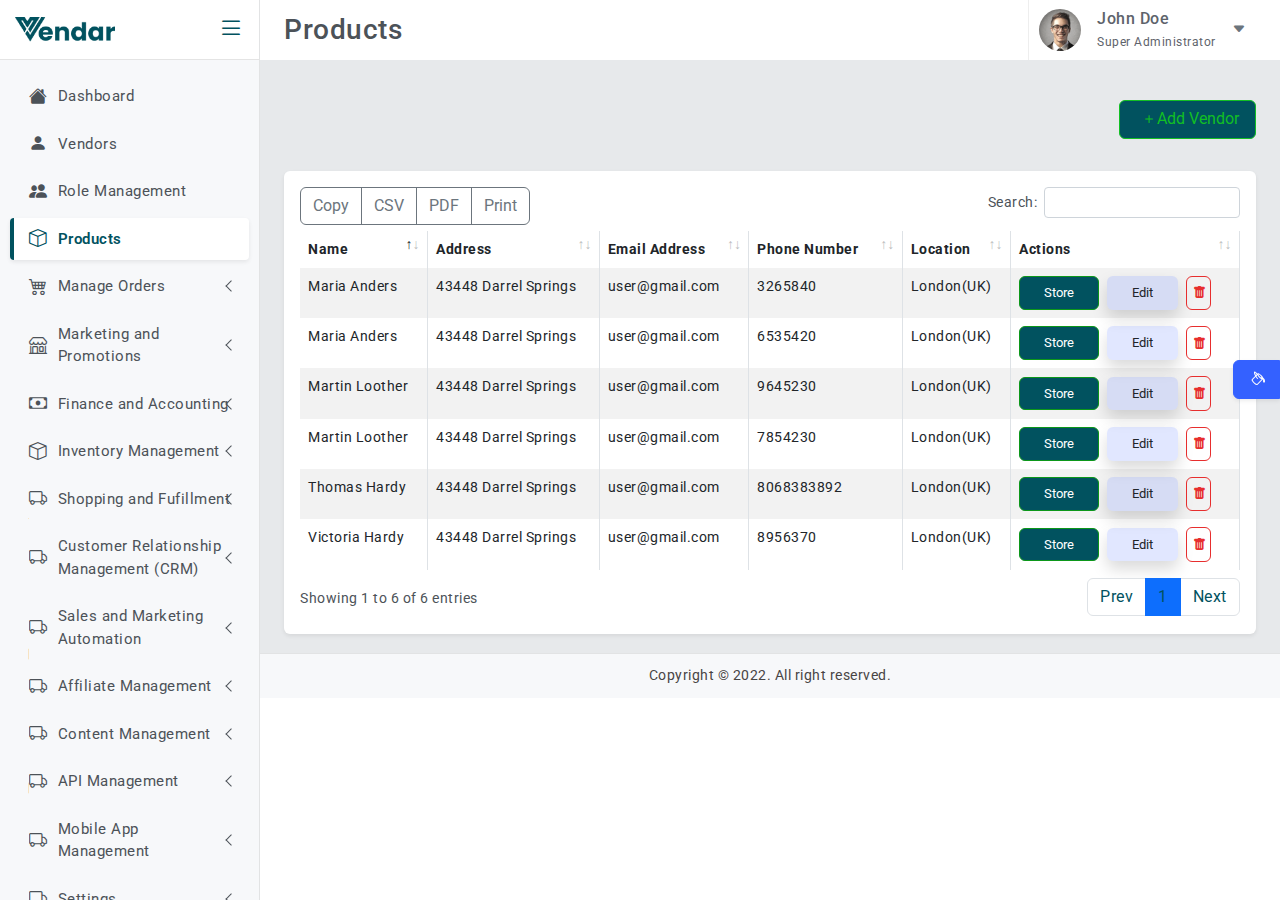
==== all-products.html @ 40f465ff "interface" ====
<!doctype html>
<html lang="en">

<head>
    <!-- Required meta tags -->
    <meta charset="utf-8">
    <meta name="viewport" content="width=device-width, initial-scale=1">
    <link rel="icon" href="assets/images/VenderLogo.png" type="image/png" />
    <!--plugins-->
    <link href="assets/plugins/simplebar/css/simplebar.css" rel="stylesheet" />
    <link href="assets/plugins/perfect-scrollbar/css/perfect-scrollbar.css" rel="stylesheet" />
    <link href="assets/plugins/metismenu/css/metisMenu.min.css" rel="stylesheet" />
    <link href="assets/plugins/datatable/css/dataTables.bootstrap5.min.css" rel="stylesheet" />
    <!-- Bootstrap CSS -->
    <link href="assets/css/bootstrap.min.css" rel="stylesheet" />
    <link href="assets/css/bootstrap-extended.css" rel="stylesheet" />
    <link href="assets/css/style.css" rel="stylesheet" />
    <link href="assets/css/icons.css" rel="stylesheet">
    <link href="https://fonts.googleapis.com/css2?family=Roboto:wght@400;500&display=swap" rel="stylesheet">
    <link rel="stylesheet" href="https://cdn.jsdelivr.net/npm/bootstrap-icons@1.5.0/font/bootstrap-icons.css">

    <!-- loader-->
    <link href="assets/css/pace.min.css" rel="stylesheet" />


    <!--Theme Styles-->
    <link href="assets/css/dark-theme.css" rel="stylesheet" />
    <link href="assets/css/light-theme.css" rel="stylesheet" />
    <link href="assets/css/semi-dark.css" rel="stylesheet" />
    <link href="assets/css/header-colors.css" rel="stylesheet" />

    <title>Onedash - Products</title>
</head>

<body>


    <!--start wrapper-->
    <div class="wrapper">
        <!--start top header-->
        <header class="top-header">
            <nav class="navbar navbar-expand gap-3">
                <div class="mobile-toggle-icon fs-3">
                    <i class="bi bi-list"></i>
                </div>
                <h3 class="mb-0">Products</h3>
                <div class="top-navbar-right ms-auto">
                    <ul class="navbar-nav align-items-center">
                        <li class="nav-item search-toggle-icon">
                            <a class="nav-link" href="#">
                                <div class="">
                                    <i class="bi bi-search"></i>
                                </div>
                            </a>
                        </li>

                    </ul>
                </div>
                <div class="dropdown dropdown-user-setting">
                    <a class="dropdown-toggle dropdown-toggle-nocaret" href="#" data-bs-toggle="dropdown">
                        <div class="user-setting d-flex align-items-center gap-3">
                            <img src="assets/images/avatars/avatar-1.png" class="user-img" alt="">
                            <div class="d-none d-sm-block">
                                <p class="user-name mb-0">John Doe</p>
                                <small class="mb-0 dropdown-user-designation">Super Administrator</small>
                            </div>
                            <i class="bi bi-caret-down-fill text-secondary"></i>
                        </div>
                    </a>
                    <ul class="dropdown-menu dropdown-menu-end">
                        <li>
                            <a class="dropdown-item" href="pages-user-profile.html">
                                <div class="d-flex align-items-center">
                                    <div class=""><i class="bi bi-person-fill"></i></div>
                                    <div class="ms-3"><span>Profile</span></div>
                                </div>
                            </a>
                        </li>
                        <li>
                            <hr class="dropdown-divider">
                        </li>
                        <li>
                            <a class="dropdown-item" href="authentication-signup-with-header-footer.html">
                                <div class="d-flex align-items-center">
                                    <div class=""><i class="bi bi-lock-fill"></i></div>
                                    <div class="ms-3"><span>Logout</span></div>
                                </div>
                            </a>
                        </li>
                    </ul>
                </div>
            </nav>
        </header>
        <!--end top header-->

        <!--start sidebar -->
        <aside class="sidebar-wrapper" data-simplebar="true">
            <div class="sidebar-header" style="background-color: white;">
                <div>
                    <img src="assets/images/VenderLogo.png" class="logo-icon" alt="logo icon" />
                </div>
                <!-- <div>
                                <h4 class="logo-text">Onedash</h4>
                            </div> -->
                <div class="toggle-icon ms-auto">
                    <i class="bi bi-list"></i>
                </div>
            </div>
            <!--navigation-->
            <ul class="metismenu" id="menu">
                <li>
                    <a href="dashboard.html">
                        <div class="parent-icon">
                            <i class="bi bi-house-fill"></i>
                        </div>
                        <div class="menu-title">Dashboard</div>
                    </a>
                </li>

                <!-- <li class="menu-label">User Management</li> -->

                <li>
                    <a href="all-users.html">
                        <div class="parent-icon">
                            <i class="bi bi-person-fill"></i>
                        </div>
                        <div class="menu-title">Vendors</div>
                    </a>
                </li>
                <li>
                    <a href="role-management.html">
                        <div class="parent-icon">
                            <i class="bi bi-people-fill"></i>
                        </div>
                        <div class="menu-title">Role Management</div>
                    </a>
                </li>

                <!-- <li class="menu-label">Product Management</li> -->

                <li>
                    <a href="all-products.html">
                        <div class="parent-icon"><i class="bi bi-box"></i></div>
                        <div class="menu-title">Products</div>
                    </a>
                </li>
                <!-- <li class="menu-label">Order Management</li> -->

                <!-- <li>
                    <a href="all-orders.html">
                        <div class="parent-icon"><i class="bi bi-cart4"></i></div>
                        <div class="menu-title">Orders</div>
                    </a>

                </li> -->
                <!-- <li class="menu-label">Commission Management</li> -->

                <li>
                    <a href="javascript:;" class="has-arrow">
                        <div class="parent-icon"><i class="bi bi-cart4"></i></div>
                        <div class="menu-title">Manage Orders</div>
                    </a>
                    <ul>
                        <li>
                            <a href="pending-orders.html"><i class="bi bi-circle"></i>Pending Orders</a>
                        </li>
                        <li>
                            <a href="dispatched-orders.html"><i class="bi bi-circle"></i>Dispatch Orders</a>
                        </li>
                        <li>
                            <a href="successful-orders.html"><i class="bi bi-circle"></i>Succesful Orders</a>
                        </li>
                        <li>
                            <a href="failed-orders.html"><i class="bi bi-circle"></i>Failed Orders</a>
                        </li>
                    </ul>
                </li>
                <!-- <li class="menu-label">Marketing and Promotions</li> -->

                <li>
                    <a href="javascript:;" class="has-arrow">
                        <div class="parent-icon"><i class="bi bi-shop"></i></div>
                        <div class="menu-title">Marketing and Promotions</div>
                    </a>
                    <ul>
                        <li>
                            <a href="widgets-static-widgets.html"><i class="bi bi-circle"></i>Create
                            </a>
                        </li>
                        <li>
                            <a href="widgets-data-widgets.html"><i class="bi bi-circle"></i>Manage
                            </a>
                        </li>
                    </ul>
                </li>
                <!-- <li class="menu-label">Finance and Accounting</li> -->

                <li>
                    <a href="javascript:;" class="has-arrow">
                        <div class="parent-icon"><i class="bi bi-cash"></i></div>
                        <div class="menu-title">Finance and Accounting</div>
                    </a>
                    <ul>
                        <li>
                            <a href="widgets-static-widgets.html"><i class="bi bi-circle"></i>Financial
                                Statement
                            </a>
                        </li>
                        <li>
                            <a href="widgets-data-widgets.html"><i class="bi bi-circle"></i>Other Tasks
                            </a>
                        </li>
                    </ul>
                </li>
                <!-- <li class="menu-label">Inventory Management</li> -->

                <li>
                    <a href="javascript:;" class="has-arrow">
                        <div class="parent-icon"><i class="bi bi-box"></i></div>
                        <div class="menu-title">Inventory Management</div>
                    </a>
                    <ul>
                        <li>
                            <a href="widgets-static-widgets.html"><i class="bi bi-circle"></i>Add New Product
                            </a>
                        </li>
                        <li>
                            <a href="widgets-data-widgets.html"><i class="bi bi-circle"></i>Manage Stock Level
                            </a>
                        </li>
                    </ul>
                </li>
                <!-- <li class="menu-label">Shopping and Fufillment</li> -->

                <li>
                    <a href="javascript:;" class="has-arrow">
                        <div class="parent-icon"><i class="bi bi-truck"></i></div>
                        <div class="menu-title">Shopping and Fufillment</div>
                    </a>
                    <ul>
                        <li>
                            <a href="widgets-static-widgets.html"><i class="bi bi-circle"></i>Manage Shipping
                                rates
                            </a>
                        </li>
                        <li>
                            <a href="widgets-data-widgets.html"><i class="bi bi-circle"></i>Configure Shipping
                                /Manage
                                Orders
                            </a>
                        </li>
                    </ul>
                </li>
                <!-- <li class="menu-label">Customer Relationship Management (CRM)</li> -->

                <li>
                    <a href="javascript:;" class="has-arrow">
                        <div class="parent-icon"><i class="bi bi-truck"></i></div>
                        <div class="menu-title">
                            Customer Relationship Management (CRM)
                        </div>
                    </a>
                    <ul>
                        <li>
                            <a href="widgets-static-widgets.html"><i class="bi bi-circle"></i>View Customer
                                Profile
                            </a>
                        </li>
                        <li>
                            <a href="widgets-data-widgets.html"><i class="bi bi-circle"></i>Customer Feedback
                            </a>
                        </li>
                    </ul>
                </li>
                <!-- <li class="menu-label">Sales and Marketing Automation</li> -->

                <li>
                    <a href="javascript:;" class="has-arrow">
                        <div class="parent-icon"><i class="bi bi-truck"></i></div>
                        <div class="menu-title">Sales and Marketing Automation</div>
                    </a>
                    <ul>
                        <li>
                            <a href="widgets-static-widgets.html"><i class="bi bi-circle"></i>Configure
                                Automated
                                Marketing
                            </a>
                        </li>
                        <li>
                            <a href="widgets-data-widgets.html"><i class="bi bi-circle"></i>Manage Lead
                                Generation
                            </a>
                        </li>
                        <li>
                            <a href="widgets-data-widgets.html"><i class="bi bi-circle"></i>Sales Funnel Metrics
                            </a>
                        </li>
                    </ul>
                </li>
                <!-- <li class="menu-label">Affiliate Management</li> -->

                <li>
                    <a href="javascript:;" class="has-arrow">
                        <div class="parent-icon"><i class="bi bi-truck"></i></div>
                        <div class="menu-title">Affiliate Management</div>
                    </a>
                    <ul>
                        <li>
                            <a href="widgets-static-widgets.html"><i class="bi bi-circle"></i>Add new Affiliates
                            </a>
                        </li>
                        <li>
                            <a href="widgets-data-widgets.html"><i class="bi bi-circle"></i>Manage/Track
                                Referrals
                            </a>
                        </li>
                        <li>
                            <a href="widgets-data-widgets.html"><i class="bi bi-circle"></i>Manage Referral
                                Commission
                            </a>
                        </li>
                    </ul>
                </li>
                <!-- <li class="menu-label">Content Management</li> -->

                <li>
                    <a href="javascript:;" class="has-arrow">
                        <div class="parent-icon"><i class="bi bi-truck"></i></div>
                        <div class="menu-title">Content Management</div>
                    </a>
                    <ul>
                        <li>
                            <a href="widgets-static-widgets.html"><i class="bi bi-circle"></i>Add Content Pages
                            </a>
                        </li>
                        <li>
                            <a href="widgets-data-widgets.html"><i class="bi bi-circle"></i>Manage Content Pages
                            </a>
                        </li>
                        <li>
                            <a href="widgets-data-widgets.html"><i class="bi bi-circle"></i>Manage/upload Blog
                                Post
                            </a>
                        </li>
                    </ul>
                </li>
                <!-- <li class="menu-label">API Management</li> -->

                <li>
                    <a href="javascript:;" class="has-arrow">
                        <div class="parent-icon"><i class="bi bi-truck"></i></div>
                        <div class="menu-title">API Management</div>
                    </a>
                    <ul>
                        <li>
                            <a href="widgets-static-widgets.html"><i class="bi bi-circle"></i>Add Content Pages
                            </a>
                        </li>
                        <li>
                            <a href="widgets-data-widgets.html"><i class="bi bi-circle"></i>Manage Content Pages
                            </a>
                        </li>
                        <li>
                            <a href="widgets-data-widgets.html"><i class="bi bi-circle"></i>Manage/upload Blog
                                Post
                            </a>
                        </li>
                    </ul>
                </li>
                <li>
                    <a href="javascript:;" class="has-arrow">
                        <div class="parent-icon"><i class="bi bi-truck"></i></div>
                        <div class="menu-title">Mobile App Management</div>
                    </a>
                    <ul>
                        <li>
                            <a href="widgets-static-widgets.html"><i class="bi bi-circle"></i>Manage App
                            </a>
                        </li>
                        <li>
                            <a href="widgets-data-widgets.html"><i class="bi bi-circle"></i>App features
                            </a>
                        </li>
                        <li>
                            <a href="widgets-data-widgets.html"><i class="bi bi-circle"></i>Functionality
                            </a>
                        </li>
                    </ul>
                </li>
                <li>
                    <a href="javascript:;" class="has-arrow">
                        <div class="parent-icon"><i class="bi bi-truck"></i></div>
                        <div class="menu-title">Settings</div>
                    </a>
                    <ul>
                        <li>
                            <a href="widgets-static-widgets.html"><i class="bi bi-circle"></i>Site Configuration
                            </a>
                        </li>
                        <li>
                            <a href="widgets-data-widgets.html"><i class="bi bi-circle"></i>Payment Gateway
                            </a>
                        </li>
                        <li>
                            <a href="widgets-data-widgets.html"><i class="bi bi-circle"></i>Email and
                                Notification
                            </a>
                        </li>
                    </ul>
                </li>
                <li>
                    <a href="javascript:;" class="has-arrow">
                        <div class="parent-icon"><i class="bi bi-truck"></i></div>
                        <div class="menu-title">Integration</div>
                    </a>
                    <ul>
                        <li>
                            <a href="widgets-static-widgets.html"><i class="bi bi-circle"></i>Payment Gateway
                                Integration
                            </a>
                        </li>
                        <li>
                            <a href="widgets-data-widgets.html"><i class="bi bi-circle"></i>Shipping Providers
                            </a>
                        </li>
                        <li>
                            <a href="widgets-data-widgets.html"><i class="bi bi-circle"></i>Third-party Services
                            </a>
                        </li>
                    </ul>
                </li>
                <li>
                    <a href="javascript:;" class="has-arrow">
                        <div class="parent-icon"><i class="bi bi-truck"></i></div>
                        <div class="menu-title">Analytic and Reporting</div>
                    </a>
                    <ul>
                        <li>
                            <a href="widgets-static-widgets.html"><i class="bi bi-circle"></i>View Sales Reports
                            </a>
                        </li>
                        <li>
                            <a href="widgets-data-widgets.html"><i class="bi bi-circle"></i>User Engagement
                                Metrics</a>
                        </li>
                        <li>
                            <a href="widgets-data-widgets.html"><i class="bi bi-circle"></i>Other
                                Data/Performance</a>
                        </li>
                    </ul>
                </li>
                <li>
                    <a href="javascript:;" class="has-arrow">
                        <div class="parent-icon"><i class="bi bi-truck"></i></div>
                        <div class="menu-title">Compliance and Security</div>
                    </a>
                    <ul>
                        <li>
                            <a href="widgets-static-widgets.html"><i class="bi bi-circle"></i>User Data Privacy
                            </a>
                        </li>
                        <li>
                            <a href="widgets-data-widgets.html"><i class="bi bi-circle"></i>Compliance
                                Regulation</a>
                        </li>
                        <li>
                            <a href="widgets-data-widgets.html"><i class="bi bi-circle"></i>Manage Security
                                features</a>
                        </li>
                    </ul>
                </li>
                <li>
                    <a href="javascript:;" class="has-arrow">
                        <div class="parent-icon"><i class="bi bi-truck"></i></div>
                        <div class="menu-title">Localization</div>
                    </a>
                    <ul>
                        <li>
                            <a href="widgets-static-widgets.html"><i class="bi bi-circle"></i>Languages
                            </a>
                        </li>
                        <li>
                            <a href="widgets-data-widgets.html"><i class="bi bi-circle"></i>Currency
                                Exchange</a>
                        </li>
                        <li>
                            <a href="widgets-data-widgets.html"><i class="bi bi-circle"></i>Manage
                                Localization</a>
                        </li>
                    </ul>
                </li>
                <li>
                    <a href="javascript:;" class="has-arrow">
                        <div class="parent-icon"><i class="bi bi-truck"></i></div>
                        <div class="menu-title">Feedback and Review</div>
                    </a>
                    <ul>
                        <li>
                            <a href="widgets-static-widgets.html"><i class="bi bi-circle"></i>View Feedback
                            </a>
                        </li>
                        <li>
                            <a href="widgets-data-widgets.html"><i class="bi bi-circle"></i>Moderate Reviews</a>
                        </li>
                        <li>
                            <a href="widgets-data-widgets.html"><i class="bi bi-circle"></i>Manage Ratings</a>
                        </li>
                    </ul>
                </li>
                <li>
                    <a href="javascript:;" class="has-arrow">
                        <div class="parent-icon"><i class="bi bi-truck"></i></div>
                        <div class="menu-title">Api Documentation</div>
                    </a>
                    <ul>
                        <li>
                            <a href="widgets-static-widgets.html"><i class="bi bi-circle"></i>Manage API
                            </a>
                        </li>
                        <li>
                            <a href="widgets-data-widgets.html"><i class="bi bi-circle"></i>Create API</a>
                        </li>
                    </ul>
                </li>
                <li>
                    <a href="javascript:;" class="has-arrow">
                        <div class="parent-icon"><i class="bi bi-truck"></i></div>
                        <div class="menu-title">Knowledge Base</div>
                    </a>
                    <ul>
                        <li>
                            <a href="widgets-static-widgets.html"><i class="bi bi-circle"></i>Create Articles
                            </a>
                        </li>
                        <li>
                            <a href="widgets-data-widgets.html"><i class="bi bi-circle"></i>Manage Articles</a>
                        </li>
                        <li>
                            <a href="widgets-data-widgets.html"><i class="bi bi-circle"></i>Other Resources</a>
                        </li>
                    </ul>
                </li>
                <li>
                    <a href="javascript:;" class="has-arrow">
                        <div class="parent-icon"><i class="bi bi-truck"></i></div>
                        <div class="menu-title">Site Design and Customization</div>
                    </a>
                    <ul>
                        <li>
                            <a href="widgets-static-widgets.html"><i class="bi bi-circle"></i>Modify
                                Design/Layout
                            </a>
                        </li>
                        <li>
                            <a href="widgets-data-widgets.html"><i class="bi bi-circle"></i>Add
                                CSS/JavaScript</a>
                        </li>
                        <li>
                            <a href="widgets-data-widgets.html"><i class="bi bi-circle"></i>Other Customization
                                Options</a>
                        </li>
                    </ul>
                </li>
                <li>
                    <a href="javascript:;" class="has-arrow">
                        <div class="parent-icon"><i class="bi bi-truck"></i></div>
                        <div class="menu-title">Data Export</div>
                    </a>
                    <ul>
                        <li>
                            <a href="widgets-static-widgets.html"><i class="bi bi-circle"></i>All Data</a>
                        </li>
                        <li>
                            <a href="widgets-data-widgets.html"><i class="bi bi-circle"></i>Export Data</a>
                        </li>
                        <li>
                            <a href="widgets-data-widgets.html"><i class="bi bi-circle"></i>Other Data</a>
                        </li>
                    </ul>
                </li>

                <li class="menu-label">Forms & Tables</li>
                <li>
                    <a class="has-arrow" href="javascript:;">
                        <div class="parent-icon">
                            <i class="bi bi-file-earmark-break-fill"></i>
                        </div>
                        <div class="menu-title">Forms</div>
                    </a>
                    <ul>
                        <li>
                            <a href="form-elements.html"><i class="bi bi-circle"></i>Form Elements</a>
                        </li>
                        <li>
                            <a href="form-input-group.html"><i class="bi bi-circle"></i>Input Groups</a>
                        </li>
                        <li>
                            <a href="form-layouts.html"><i class="bi bi-circle"></i>Forms Layouts</a>
                        </li>
                        <li>
                            <a href="form-validations.html"><i class="bi bi-circle"></i>Form Validation</a>
                        </li>
                        <li>
                            <a href="form-date-time-pickes.html"><i class="bi bi-circle"></i>Date Pickers</a>
                        </li>
                        <li>
                            <a href="form-select2.html"><i class="bi bi-circle"></i>Select2</a>
                        </li>
                    </ul>
                </li>
                <li>
                    <a class="has-arrow" href="javascript:;">
                        <div class="parent-icon">
                            <i class="bi bi-file-earmark-spreadsheet-fill"></i>
                        </div>
                        <div class="menu-title">Tables</div>
                    </a>
                    <ul>
                        <li>
                            <a href="table-basic-table.html"><i class="bi bi-circle"></i>Basic Table</a>
                        </li>
                        <li>
                            <a href="table-advance-tables.html"><i class="bi bi-circle"></i>Advance Tables</a>
                        </li>
                        <li>
                            <a href="table-datatable.html"><i class="bi bi-circle"></i>Data Table</a>
                        </li>
                    </ul>
                </li>
                <li class="menu-label">Pages</li>
                <li>
                    <a class="has-arrow" href="javascript:;">
                        <div class="parent-icon">
                            <i class="bi bi-lock-fill"></i>
                        </div>
                        <div class="menu-title">Authentication</div>
                    </a>
                    <ul>
                        <li>
                            <a href="authentication-signin.html" target="_blank"><i class="bi bi-circle"></i>Sign In</a>
                        </li>
                        <li>
                            <a href="authentication-signup.html" target="_blank"><i class="bi bi-circle"></i>Sign Up</a>
                        </li>
                        <li>
                            <a href="authentication-signin-with-header-footer.html" target="_blank"><i
                                    class="bi bi-circle"></i>Sign
                                In with Header &
                                Footer</a>
                        </li>
                        <li>
                            <a href="authentication-signup-with-header-footer.html" target="_blank"><i
                                    class="bi bi-circle"></i>Sign
                                Up with Header &
                                Footer</a>
                        </li>
                        <li>
                            <a href="authentication-forgot-password.html" target="_blank"><i
                                    class="bi bi-circle"></i>Forgot
                                Password</a>
                        </li>
                        <li>
                            <a href="authentication-reset-password.html" target="_blank"><i
                                    class="bi bi-circle"></i>Reset
                                Password</a>
                        </li>
                    </ul>
                </li>
                <li>
                    <a href="pages-user-profile.html">
                        <div class="parent-icon">
                            <i class="bi bi-person-lines-fill"></i>
                        </div>
                        <div class="menu-title">User Profile</div>
                    </a>
                </li>
                <li>
                    <a href="pages-timeline.html">
                        <div class="parent-icon">
                            <i class="bi bi-collection-play-fill"></i>
                        </div>
                        <div class="menu-title">Timeline</div>
                    </a>
                </li>
                <li>
                    <a class="has-arrow" href="javascript:;">
                        <div class="parent-icon">
                            <i class="bi bi-exclamation-triangle-fill"></i>
                        </div>
                        <div class="menu-title">Errors</div>
                    </a>
                    <ul>
                        <li>
                            <a href="pages-errors-404-error.html" target="_blank"><i class="bi bi-circle"></i>404
                                Error</a>
                        </li>
                        <li>
                            <a href="pages-errors-500-error.html" target="_blank"><i class="bi bi-circle"></i>500
                                Error</a>
                        </li>
                        <li>
                            <a href="pages-errors-coming-soon.html" target="_blank"><i class="bi bi-circle"></i>Coming
                                Soon</a>
                        </li>
                        <li>
                            <a href="pages-blank-page.html" target="_blank"><i class="bi bi-circle"></i>Blank
                                Page</a>
                        </li>
                    </ul>
                </li>
                <li>
                    <a href="pages-faq.html">
                        <div class="parent-icon">
                            <i class="bi bi-question-lg"></i>
                        </div>
                        <div class="menu-title">FAQ</div>
                    </a>
                </li>
                <li>
                    <a href="pages-pricing-tables.html">
                        <div class="parent-icon">
                            <i class="bi bi-tags-fill"></i>
                        </div>
                        <div class="menu-title">Pricing Tables</div>
                    </a>
                </li>
                <li class="menu-label">Charts & Maps</li>
                <li>
                    <a class="has-arrow" href="javascript:;">
                        <div class="parent-icon">
                            <i class="bi bi-bar-chart-line-fill"></i>
                        </div>
                        <div class="menu-title">Charts</div>
                    </a>
                    <ul>
                        <li>
                            <a href="charts-apex-chart.html"><i class="bi bi-circle"></i>Apex</a>
                        </li>
                        <li>
                            <a href="charts-chartjs.html"><i class="bi bi-circle"></i>Chartjs</a>
                        </li>
                        <li>
                            <a href="charts-highcharts.html"><i class="bi bi-circle"></i>Highcharts</a>
                        </li>
                    </ul>
                </li>
                <li>
                    <a class="has-arrow" href="javascript:;">
                        <div class="parent-icon">
                            <i class="bi bi-pin-map-fill"></i>
                        </div>
                        <div class="menu-title">Maps</div>
                    </a>
                    <ul>
                        <li>
                            <a href="map-google-maps.html"><i class="bi bi-circle"></i>Google Maps</a>
                        </li>
                        <li>
                            <a href="map-vector-maps.html"><i class="bi bi-circle"></i>Vector Maps</a>
                        </li>
                    </ul>
                </li>
                <li class="menu-label">Others</li>
                <li>
                    <a class="has-arrow" href="javascript:;">
                        <div class="parent-icon">
                            <i class="bi bi-music-note-list"></i>
                        </div>
                        <div class="menu-title">Menu Levels</div>
                    </a>
                    <ul>
                        <li>
                            <a class="has-arrow" href="javascript:;"><i class="bi bi-circle"></i>Level One</a>
                            <ul>
                                <li>
                                    <a class="has-arrow" href="javascript:;"><i class="bi bi-circle"></i>Level
                                        Two</a>
                                    <ul>
                                        <li>
                                            <a href="javascript:;"><i class="bi bi-circle"></i>Level Three</a>
                                        </li>
                                    </ul>
                                </li>
                                f
                            </ul>
                        </li>
                    </ul>
                </li>
                <li>
                    <a href="javascript:;">
                        <div class="parent-icon">
                            <i class="bi bi-file-code-fill"></i>
                        </div>
                        <div class="menu-title">Documentation</div>
                    </a>
                </li>
                <li>
                    <a href="https://themeforest.net/user/codervent" target="_blank">
                        <div class="parent-icon">
                            <i class="bi bi-telephone-fill"></i>
                        </div>
                        <div class="menu-title">Support</div>
                    </a>
                </li>
            </ul>
            <!--end navigation-->
        </aside>
        <!--end sidebar -->

        <!--start content-->
        <main class="page-content">
            <!--breadcrumb-->
            <div class="mt-3  mb-3">
                <div class="">
                    <div class="topButton">
                        <button id="addButton" type="button" class="btn btn-outline-success px-3"><i class="bi bi-plus"></i>Add
                            Vendor
                        </button>
                    </div>
                    <div class="col">
                    </div>
                </div>
            </div>
            <div class="page-breadcrumb d-none d-sm-flex align-items-center mb-3">
            </div>
            <!--end breadcrumb-->

            <div class="card">
                <div class="card-body">
                    <div class="table-responsive">
                        <table id="example2" class="table table-striped table-bordered">
                            <thead>
                                <tr>
                                    <th>Name</th>
                                    <th>Address</th>
                                    <th>Email Address</th>
                                    <th>Phone Number</th>
                                    <th>Location</th>
                                    <th>Actions</th>
                                </tr>
                            </thead>
                            <tbody>
                                <tr>
                                    <td>
                                        <div class="d-flex align-items-center gap-2 cursor-pointer">
                                            <div class="">
                                                <p class="mb-0">Thomas Hardy</p>
                                            </div>
                                        </div>
                                    </td>
                                    <td>43448 Darrel Springs</td>
                                    <td>user@gmail.com</td>
                                    <td>8068383892</td>
                                    <td>London(UK) </td>
                                    <td>
                                        <div class="table-actions d-flex align-items-center gap-2 fs-6">
                                            <div class="col">
                                                <button style="font-size:small; background-color: #01525F;"
                                                    type="button" class="btn btn-success  px-4"> Store</button>
                                            </div>
                                            <div class="col">
                                                <button style="font-size:small;" type="button"
                                                    class="btn bg-light-primary shadow  px-4">
                                                    Edit</button>
                                            </div>
                                            <div class="col">
                                                <button style="font-size:small;" type="button"
                                                    class="btn btn-outline-danger px-1"><i style="margin-left:2px;"
                                                        class="bi bi-trash-fill"></i></button>
                                            </div>
                                    </td>
                                </tr>
                                <tr>
                                    <td>
                                        <div class="d-flex align-items-center gap-2 cursor-pointer">
                                            <div class="">
                                                <p class="mb-0">Victoria Hardy</p>
                                            </div>
                                        </div>
                                    </td>
                                    <td>43448 Darrel Springs</td>
                                    <td>user@gmail.com</td>
                                    <td>8956370</td>
                                    <td>London(UK) </td>
                                    <td>
                                        <div class="table-actions d-flex align-items-center gap-2 fs-6">
                                            <div class="col">
                                                <button style="font-size:small; background-color: #01525F;"
                                                    type="button" class="btn btn-success  px-4"> Store</button>
                                            </div>
                                            <div class="col">
                                                <button style="font-size:small;" type="button"
                                                    class="btn bg-light-primary shadow  px-4">
                                                    Edit</button>
                                            </div>
                                            <div class="col">
                                                <button style="font-size:small;" type="button"
                                                    class="btn btn-outline-danger px-1"><i style="margin-left:2px;"
                                                        class="bi bi-trash-fill"></i></button>
                                            </div>
                                    </td>
                                </tr>
                                <tr>
                                    <td>
                                        <div class="d-flex align-items-center gap-2 cursor-pointer">
                                            <div class="">
                                                <p class="mb-0">Maria Anders</p>
                                            </div>
                                        </div>
                                    </td>
                                    <td>43448 Darrel Springs</td>
                                    <td>user@gmail.com</td>
                                    <td>3265840</td>
                                    <td>London(UK) </td>
                                    <td>
                                        <div class="table-actions d-flex align-items-center gap-2 fs-6">
                                            <div class="col">
                                                <button style="font-size:small; background-color: #01525F;"
                                                    type="button" class="btn btn-success  px-4"> Store</button>
                                            </div>
                                            <div class="col">
                                                <button style="font-size:small;" type="button"
                                                    class="btn bg-light-primary shadow  px-4">
                                                    Edit</button>
                                            </div>
                                            <div class="col">
                                                <button style="font-size:small;" type="button"
                                                    class="btn btn-outline-danger px-1"><i style="margin-left:2px;"
                                                        class="bi bi-trash-fill"></i></button>
                                            </div>
                                    </td>
                                </tr>
                                <tr>
                                    <td>
                                        <div class="d-flex align-items-center 2ap-3 cursor-pointer">
                                            <div class="">
                                                <p class="mb-0">Maria Anders</p>
                                            </div>
                                        </div>
                                    </td>
                                    <td>43448 Darrel Springs</td>
                                    <td>user@gmail.com</td>
                                    <td>6535420</td>
                                    <td>London(UK) </td>
                                    <td>
                                        <div class="table-actions d-flex align-items-center gap-2 fs-6">
                                            <div class="col">
                                                <button style="font-size:small; background-color: #01525F;"
                                                    type="button" class="btn btn-success  px-4"> Store</button>
                                            </div>
                                            <div class="col">
                                                <button style="font-size:small;" type="button"
                                                    class="btn bg-light-primary shadow  px-4">
                                                    Edit</button>
                                            </div>
                                            <div class="col">
                                                <button style="font-size:small;" type="button"
                                                    class="btn btn-outline-danger px-1"><i style="margin-left:2px;"
                                                        class="bi bi-trash-fill"></i></button>
                                            </div>
                                    </td>
                                </tr>
                                <tr>
                                    <td>
                                        <div class="d-flex align-items-center gap-2 cursor-pointer">
                                            <div class="">
                                                <p class="mb-0">Martin Loother</p>
                                            </div>
                                        </div>
                                    </td>
                                    <td>43448 Darrel Springs</td>
                                    <td>user@gmail.com</td>
                                    <td>9645230</td>
                                    <td>London(UK) </td>
                                    <td>
                                        <div class="table-actions d-flex align-items-center gap-2 fs-6">
                                            <div class="col">
                                                <button style="font-size:small; background-color: #01525F;"
                                                    type="button" class="btn btn-success  px-4"> Store</button>
                                            </div>
                                            <div class="col">
                                                <button style="font-size:small;" type="button"
                                                    class="btn bg-light-primary shadow  px-4">
                                                    Edit</button>
                                            </div>
                                            <div class="col">
                                                <button style="font-size:small;" type="button"
                                                    class="btn btn-outline-danger px-1"><i style="margin-left:2px;"
                                                        class="bi bi-trash-fill"></i></button>
                                            </div>
                                        </div>
                                    </td>
                                </tr>
                                <tr>
                                    <td>
                                        <div class="d-flex align-items-center gap-3 cursor-pointer">
                                            <div class="">
                                                <p class="mb-0">Martin Loother</p>
                                            </div>
                                        </div>
                                    </td>
                                    <td>43448 Darrel Springs</td>
                                    <td>user@gmail.com</td>
                                    <td>7854230</td>
                                    <td>London(UK) </td>
                                    <td>
                                        <div class="table-actions d-flex align-items-center gap-2 fs-6">
                                            <div class="col">
                                                <button style="font-size:small; background-color: #01525F;"
                                                    type="button" class="btn btn-success  px-4"> Store</button>
                                            </div>
                                            <div class="col">
                                                <button style="font-size:small;" type="button"
                                                    class="btn bg-light-primary shadow  px-4">
                                                    Edit</button>
                                            </div>
                                            <div class="col">
                                                <button style="font-size:small;" type="button"
                                                    class="btn btn-outline-danger px-1"><i style="margin-left:2px;"
                                                        class="bi bi-trash-fill"></i></button>
                                            </div>
                                    </td>
                                </tr>
                            </tbody>
                        </table>
                    </div>
                </div>
            </div>
        </main>
        <!--end page main-->


        <!--start overlay-->
        <div class="overlay nav-toggle-icon"></div>
        <!--end overlay-->

        <!--start footer-->
        <footer class="footer">
            <div class="footer-text">
                Copyright © 2022. All right reserved.
            </div>
        </footer>
        <!--end footer-->


        <!--Start Back To Top Button-->
        <a href="javaScript:;" class="back-to-top"><i class='bx bxs-up-arrow-alt'></i></a>
        <!--End Back To Top Button-->

        <!--start switcher-->
        <div class="switcher-body">
            <button class="btn btn-primary btn-switcher shadow-sm" type="button" data-bs-toggle="offcanvas"
                data-bs-target="#offcanvasScrolling" aria-controls="offcanvasScrolling"><i
                    class="bi bi-paint-bucket me-0"></i></button>
            <div class="offcanvas offcanvas-end shadow border-start-0 p-2" data-bs-scroll="true"
                data-bs-backdrop="false" tabindex="-1" id="offcanvasScrolling">
                <div class="offcanvas-header border-bottom">
                    <h5 class="offcanvas-title" id="offcanvasScrollingLabel">Theme Customizer</h5>
                    <button type="button" class="btn-close text-reset" data-bs-dismiss="offcanvas"></button>
                </div>
                <div class="offcanvas-body">
                    <h6 class="mb-0">Theme Variation</h6>
                    <hr>
                    <div class="form-check form-check-inline">
                        <input class="form-check-input" type="radio" name="inlineRadioOptions" id="LightTheme"
                            value="option1">
                        <label class="form-check-label" for="LightTheme">Light</label>
                    </div>
                    <div class="form-check form-check-inline">
                        <input class="form-check-input" type="radio" name="inlineRadioOptions" id="DarkTheme"
                            value="option2">
                        <label class="form-check-label" for="DarkTheme">Dark</label>
                    </div>
                    <div class="form-check form-check-inline">
                        <input class="form-check-input" type="radio" name="inlineRadioOptions" id="SemiDarkTheme"
                            value="option3">
                        <label class="form-check-label" for="SemiDarkTheme">Semi Dark</label>
                    </div>
                    <hr>
                    <div class="form-check form-check-inline">
                        <input class="form-check-input" type="radio" name="inlineRadioOptions" id="MinimalTheme"
                            value="option3" checked>
                        <label class="form-check-label" for="MinimalTheme">Minimal Theme</label>
                    </div>
                    <hr />
                    <h6 class="mb-0">Header Colors</h6>
                    <hr />
                    <div class="header-colors-indigators">
                        <div class="row row-cols-auto g-3">
                            <div class="col">
                                <div class="indigator headercolor1" id="headercolor1"></div>
                            </div>
                            <div class="col">
                                <div class="indigator headercolor2" id="headercolor2"></div>
                            </div>
                            <div class="col">
                                <div class="indigator headercolor3" id="headercolor3"></div>
                            </div>
                            <div class="col">
                                <div class="indigator headercolor4" id="headercolor4"></div>
                            </div>
                            <div class="col">
                                <div class="indigator headercolor5" id="headercolor5"></div>
                            </div>
                            <div class="col">
                                <div class="indigator headercolor6" id="headercolor6"></div>
                            </div>
                            <div class="col">
                                <div class="indigator headercolor7" id="headercolor7"></div>
                            </div>
                            <div class="col">
                                <div class="indigator headercolor8" id="headercolor8"></div>
                            </div>
                        </div>
                    </div>
                </div>
            </div>
        </div>
        <!--end switcher-->

    </div>
    <!--end wrapper-->


    <!-- Bootstrap bundle JS -->
    <script src="assets/js/bootstrap.bundle.min.js"></script>
    <!--plugins-->
    <script src="assets/js/jquery.min.js"></script>
    <script src="assets/plugins/simplebar/js/simplebar.min.js"></script>
    <script src="assets/plugins/metismenu/js/metisMenu.min.js"></script>
    <script src="assets/plugins/perfect-scrollbar/js/perfect-scrollbar.js"></script>
    <script src="assets/js/pace.min.js"></script>
    <script src="assets/plugins/datatable/js/jquery.dataTables.min.js"></script>
    <script src="assets/plugins/datatable/js/dataTables.bootstrap5.min.js"></script>
    <script src="assets/js/table-datatable.js"></script>

    <!--app-->
    <script src="assets/js/app.js"></script>

</body>

</html>
---- assets/plugins/simplebar/css/simplebar.css ----
[data-simplebar]{position:relative;flex-direction:column;flex-wrap:wrap;justify-content:flex-start;align-content:flex-start;align-items:flex-start}.simplebar-wrapper{overflow:hidden;width:inherit;height:inherit;max-width:inherit;max-height:inherit}.simplebar-mask{direction:inherit;position:absolute;overflow:hidden;padding:0;margin:0;left:0;top:0;bottom:0;right:0;width:auto!important;height:auto!important;z-index:0}.simplebar-offset{direction:inherit!important;box-sizing:inherit!important;resize:none!important;position:absolute;top:0;left:0;bottom:0;right:0;padding:0;margin:0;-webkit-overflow-scrolling:touch}.simplebar-content-wrapper{direction:inherit;box-sizing:border-box!important;position:relative;display:block;height:100%;width:auto;visibility:visible;max-width:100%;max-height:100%;scrollbar-width:none;-ms-overflow-style:none}.simplebar-content-wrapper::-webkit-scrollbar,.simplebar-hide-scrollbar::-webkit-scrollbar{width:0;height:0}.simplebar-content:after,.simplebar-content:before{content:' ';display:table}.simplebar-placeholder{max-height:100%;max-width:100%;width:100%;pointer-events:none}.simplebar-height-auto-observer-wrapper{box-sizing:inherit!important;height:100%;width:100%;max-width:1px;position:relative;float:left;max-height:1px;overflow:hidden;z-index:-1;padding:0;margin:0;pointer-events:none;flex-grow:inherit;flex-shrink:0;flex-basis:0}.simplebar-height-auto-observer{box-sizing:inherit;display:block;opacity:0;position:absolute;top:0;left:0;height:1000%;width:1000%;min-height:1px;min-width:1px;overflow:hidden;pointer-events:none;z-index:-1}.simplebar-track{z-index:1;position:absolute;right:0;bottom:0;pointer-events:none;overflow:hidden}[data-simplebar].simplebar-dragging .simplebar-content{pointer-events:none;user-select:none;-webkit-user-select:none}[data-simplebar].simplebar-dragging .simplebar-track{pointer-events:all}.simplebar-scrollbar{position:absolute;left:0;right:0;top:60px;min-height:10px}.simplebar-scrollbar:before{position:absolute;content:'';background:#000;border-radius:7px;left:2px;right:2px;opacity:0;transition:opacity .2s linear}.simplebar-scrollbar.simplebar-visible:before{opacity:.5;transition:opacity 0s linear}.simplebar-track.simplebar-vertical{top:0;width:11px}.simplebar-track.simplebar-vertical .simplebar-scrollbar:before{top:2px;bottom:2px}.simplebar-track.simplebar-horizontal{left:0;height:11px}.simplebar-track.simplebar-horizontal .simplebar-scrollbar:before{height:100%;left:2px;right:2px}.simplebar-track.simplebar-horizontal .simplebar-scrollbar{right:auto;left:0;top:2px;height:7px;min-height:0;min-width:10px;width:auto}[data-simplebar-direction=rtl] .simplebar-track.simplebar-vertical{right:auto;left:0}.hs-dummy-scrollbar-size{direction:rtl;position:fixed;opacity:0;visibility:hidden;height:500px;width:500px;overflow-y:hidden;overflow-x:scroll}.simplebar-hide-scrollbar{position:fixed;left:0;visibility:hidden;overflow-y:scroll;scrollbar-width:none;-ms-overflow-style:none}
---- assets/plugins/perfect-scrollbar/css/perfect-scrollbar.css ----
.ps {
	overflow: hidden!important;
	overflow-anchor: none;
	-ms-overflow-style: none;
	touch-action: auto;
	-ms-touch-action: auto
}
.ps__rail-x {
	display: none;
	opacity: 0;
	transition: background-color .2s linear, opacity .2s linear;
	-webkit-transition: background-color .2s linear, opacity .2s linear;
	height: 15px;
	bottom: 0;
	position: absolute
}
.ps__rail-y {
	display: none;
	opacity: 0;
	transition: background-color .2s linear, opacity .2s linear;
	-webkit-transition: background-color .2s linear, opacity .2s linear;
	width: 15px;
	right: 0;
	position: absolute
}
.ps--active-x>.ps__rail-x, .ps--active-y>.ps__rail-y {
	display: block;
	background-color: transparent
}
.ps--focus>.ps__rail-x, .ps--focus>.ps__rail-y, .ps--scrolling-x>.ps__rail-x, .ps--scrolling-y>.ps__rail-y, .ps:hover>.ps__rail-x, .ps:hover>.ps__rail-y {
	opacity: .6
}
.ps .ps__rail-x.ps--clicking, .ps .ps__rail-x:focus, .ps .ps__rail-x:hover, .ps .ps__rail-y.ps--clicking, .ps .ps__rail-y:focus, .ps .ps__rail-y:hover {
	background-color: #eee;
	opacity: .9
}
.ps__thumb-x {
	background-color: #aaa;
	border-radius: 6px;
	transition: background-color .2s linear, height .2s ease-in-out;
	-webkit-transition: background-color .2s linear, height .2s ease-in-out;
	height: 5px;
	bottom: 2px;
	position: absolute
}
.ps__thumb-y {
	background-color: #aaa;
	border-radius: 6px;
	transition: background-color .2s linear, width .2s ease-in-out;
	-webkit-transition: background-color .2s linear, width .2s ease-in-out;
	width: 5px;
	right: 2px;
	position: absolute
}
.ps__rail-x.ps--clicking .ps__thumb-x, .ps__rail-x:focus>.ps__thumb-x, .ps__rail-x:hover>.ps__thumb-x {
	background-color: #999;
	height: 11px
}
.ps__rail-y.ps--clicking .ps__thumb-y, .ps__rail-y:focus>.ps__thumb-y, .ps__rail-y:hover>.ps__thumb-y {
	background-color: #999;
	width: 11px
}
@supports (-ms-overflow-style:none) {
	.ps {
		overflow: auto!important
	}
}
@media screen and (-ms-high-contrast:active), (-ms-high-contrast:none) {
	.ps {
		overflow: auto!important
	}
}
---- assets/plugins/metismenu/css/metisMenu.min.css ----
/*!
* metismenu https://github.com/onokumus/metismenu#readme
* A jQuery menu plugin
* @version 3.0.6
* @author Osman Nuri Okumus <onokumus@gmail.com> (https://github.com/onokumus)
* @license: MIT 
*/.metismenu .arrow{float:right;line-height:1.42857}[dir=rtl] .metismenu .arrow{float:left}.metismenu .glyphicon.arrow:before{content:"\e079"}.metismenu .mm-active>a>.glyphicon.arrow:before{content:"\e114"}.metismenu .fa.arrow:before{content:"\f104"}.metismenu .mm-active>a>.fa.arrow:before{content:"\f107"}.metismenu .ion.arrow:before{content:"\f3d2"}.metismenu .mm-active>a>.ion.arrow:before{content:"\f3d0"}.metismenu .plus-times{float:right}[dir=rtl] .metismenu .plus-times{float:left}.metismenu .fa.plus-times:before{content:"\f067"}.metismenu .mm-active>a>.fa.plus-times{transform:rotate(45deg)}.metismenu .plus-minus{float:right}[dir=rtl] .metismenu .plus-minus{float:left}.metismenu .fa.plus-minus:before{content:"\f067"}.metismenu .mm-active>a>.fa.plus-minus:before{content:"\f068"}.metismenu .mm-collapse:not(.mm-show){display:none}.metismenu .mm-collapsing{position:relative;height:0;overflow:hidden;transition-timing-function:ease;transition-duration:.35s;transition-property:height,visibility}.metismenu .has-arrow{position:relative}.metismenu .has-arrow:after{position:absolute;content:"";width:.5em;height:.5em;border-style:solid;border-width:1px 0 0 1px;border-color:initial;right:1em;transform:rotate(-45deg) translateY(-50%);transform-origin:top;top:50%;transition:all .3s ease-out}[dir=rtl] .metismenu .has-arrow:after{right:auto;left:1em;transform:rotate(135deg) translateY(-50%)}.metismenu .has-arrow[aria-expanded=true]:after,.metismenu .mm-active>.has-arrow:after{transform:rotate(-135deg) translateY(-50%)}[dir=rtl] .metismenu .has-arrow[aria-expanded=true]:after,[dir=rtl] .metismenu .mm-active>.has-arrow:after{transform:rotate(225deg) translateY(-50%)}
/*# sourceMappingURL=metisMenu.min.css.map */
---- assets/css/style.css ----
/*
Template Name: Onedash Admin
Author: codervent
Email: codervent@gmail.com
File: style.css
*/

/* 
- General
- Header
- Sidebar
- Page Content
- Utilities
- Widgets
- Chips
- Email
- chat box
- Authentication
- swicther
- Responsive

 */

/* General */

body {
  font-size: 14px;
  color: #4c5258;
  letter-spacing: 0.5px;
  font-family: Roboto, sans-serif;
  background-color: #FFFFFF;
  overflow-x: hidden;
}

.wrapper {
  width: auto;
  position: relative;
  background-color:#FFFFFF;
}

a {
  text-decoration: none;
}

::placeholder {
  opacity: 0.4 !important;
}

/* Header */

.top-header .navbar {
  position: fixed;
  top: 0;
  left: 260px;
  right: 0;
  background-color: #FFFFFF;
  border-bottom: 1px solid #FFFFFF;
  background-clip: padding-box;
  height: 60px;
  z-index: 10;
  padding: 0 1.5rem;
  transition: all 0.2s;
}

.top-header .navbar .top-navbar-right .nav-link {
  color: #FFFFFF;
  font-size: 18px;
  font-weight: 500;
  padding-right: 0.8rem;
  padding-left: 0.8rem;
}

.top-header .navbar .mobile-toggle-icon,
.top-header .navbar .search-toggle-icon {
  color: #293445;
  font-size: 18px;
  font-weight: 500;
  display: none;
  cursor: pointer;
}

.top-header .navbar .messages,
.top-header .navbar .notifications {
  position: relative;
}

.top-header .navbar .searchbar {
  position: relative;
  width: 30%;
}

.top-header .navbar .searchbar .search-close-icon {
  right: 2rem;
  opacity: 0.5;
  cursor: pointer;
  display: none;
}

.top-header .navbar .searchbar .form-control {
  border-radius: 30px;
  box-shadow: none;
  padding-left: 2.5rem;
  padding-right: 2.5rem;
  border: 1px solid #FFFFFF;
}

.top-header .navbar .dropdown-searchbar .form-control {
  border-radius: 30px;
  border: 1px solid rgb(206 212 218 / 0%);
  padding-left: 3rem;
  box-shadow: 0 0.125rem 0.25rem rgba(0, 0, 0, 0.075);
}

.top-header .navbar .searchbar .form-control:focus,
.top-header .navbar .dropdown-searchbar .form-control:focus {
  border-color: #86b7fe;
  box-shadow: 0 0 0 0.25rem rgba(13, 110, 253, 0.25);
}

.top-header .navbar .searchbar .search-icon,
.top-header .navbar .dropdown-searchbar .search-icon {
  opacity: 0.5;
}

.dropdown-toggle-nocaret:after {
  display: none;
}

.top-header .navbar .dropdown-menu {
  -webkit-animation: 0.6s cubic-bezier(0.25, 0.8, 0.25, 1) 0s normal forwards 1
    animdropdown;
  animation: 0.6s cubic-bezier(0.25, 0.8, 0.25, 1) 0s normal forwards 1
    animdropdown;
}

@-webkit-keyframes animdropdown {
  from {
    -webkit-transform: translate3d(0, 6px, 0);
    transform: translate3d(0, 6px, 0);
    opacity: 0;
  }
  to {
    -webkit-transform: translate3d(0, 0, 0);
    transform: translate3d(0, 0, 0);
    opacity: 1;
  }
}

.logo{
  margin-left:44px;
  margin-top:20px;
}

@keyframes animdropdown {
  from {
    -webkit-transform: translate3d(0, 6px, 0);
    transform: translate3d(0, 6px, 0);
    opacity: 0;
  }
  to {
    -webkit-transform: translate3d(0, 0, 0);
    transform: translate3d(0, 0, 0);
    opacity: 1;
  }
}

.top-header .navbar .dropdown-large,
.dropdown-user-setting .navbar .dropdown-large {
  position: relative;
}

.dropdown-large .dropdown-menu {
  width: 360px;
  border: 0;
  padding: 0.5rem;
  border-radius: 10px;
  box-shadow: 0 0.5rem 1rem rgba(0, 0, 0, 0.15);
}

.top-header .navbar .dropdown-large .dropdown-menu::after {
  content: "";
  width: 13px;
  height: 13px;
  background: #fff;
  position: absolute;
  top: -6px;
  right: 16px;
  transform: rotate(45deg);
  border-top: 1px solid #ddd;
  border-left: 1px solid #ddd;
}

.top-header .navbar .dropdown-menu::after {
  content: "";
  width: 13px;
  height: 13px;
  background: #ffff;
  position: absolute;
  top: -6px;
  right: 16px;
  transform: rotate(45deg);
  border-top: 1px solid #ddd;
  border-left: 1px solid #ddd;
}

.img-fluid{
  margin-top:100px;
}

.dropdown-user-setting .dropdown-menu {
  width: 220px;
  border: 0;
  padding: 0.5rem;
  border-radius: 10px;
  box-shadow: 0 0.5rem 1rem rgba(0, 0, 0, 0.15);
}

.top-header .navbar .dropdown-user-setting .dropdown-menu::after {
  content: "";
  width: 13px;
  height: 13px;
  background: #fff;
  position: absolute;
  top: -6px;
  right: 16px;
  transform: rotate(45deg);
  border-top: 1px solid #ddd;
  border-left: 1px solid #ddd;
}

.top-header .navbar .dropdown-menu::after {
  content: "";
  width: 13px;
  height: 13px;
  background: #ffff;
  position: absolute;
  top: -6px;
  right: 16px;
  transform: rotate(45deg);
  border-top: 1px solid #ddd;
  border-left: 1px solid #ddd;
}

.top-header .navbar .dropdown-item {
  padding: 0.5rem;
}

.top-header .navbar .dropdown-large .dropdown-item:hover,
.top-header .navbar .dropdown-user-setting .dropdown-item:hover {
  border-radius: 10px;
  color: #1e2125;
  background-color: #f5f5f5;
}

.top-header .navbar .dropdown-item .setting-icon {
  width: 40px;
  height: 40px;
  display: flex;
  align-items: center;
  justify-content: center;
  border-radius: 50%;
  font-size: 18px;
  background-color: #e1e6eb;
}

.top-header .navbar .dropdown-item .setting-text {
  font-size: 16px;
  font-weight: 500;
}

.top-header .navbar .user-setting {
  border-left: 1px solid #eee;
  height: 60px;
  padding: 0 10px;
}

.top-header .navbar .user-img {
  width: 42px;
  height: 42px;
  border-radius: 50%;
}

.top-header .navbar .user-name {
  font-size: 16px;
  color: #5e636b;
  font-weight: 500;
}

.top-header .navbar .dropdown-user-designation {
  color: #5e636b;
}

.top-header .navbar .dropdown-menu .apps:hover {
  background-color: #f8f9fa;
  transition: all 0.2;
}

.top-header .navbar .dropdown-menu .apps .apps-icon-box {
  color: #34383f;
  width: 50px;
  height: 50px;
  font-size: 20px;
  display: flex;
  align-items: center;
  justify-content: center;
  background-color: #e9ecef;
  margin: auto;
  border-radius: 50%;
}

.top-header .navbar .dropdown-menu .apps .apps-name {
  color: #34383f;
  font-size: 15px;
}

.top-header .navbar .dropdown-menu .msg-time {
  font-size: 12px;
}

.top-header .navbar .dropdown-menu .dropdown-msg-user {
  font-size: 14px;
}

.top-header .navbar .dropdown-menu .dropdown-msg-text {
  font-size: 13px;
}

.header-message-list {
  position: relative;
  height: 400px;
}

.header-notifications-list {
  position: relative;
  height: 400px;
}

.top-header .navbar .dropdown-menu .notification-box {
  width: 48px;
  height: 48px;
  font-size: 20px;
  border-radius: 50%;
  display: flex;
  align-items: center;
  justify-content: center;
  background-color: #e1e6eb;
}

.top-header .navbar .nav-link .notify-badge {
  position: absolute;
  top: -8px;
  right: -8px;
  color: #fff;
  font-size: 13px;
  width: 18px;
  height: 18px;
  border-radius: 50%;
  display: flex;
  align-items: center;
  justify-content: center;
  background-color: #f50d0d;
}

/* footer */

.footer {
  position: absolute;
  left: 260px;
  right: 0;
  bottom: 0;
  padding: 0.7rem;
  color: #484444;
  background-color: #f7f8fa;
  border-top: 1px solid #e2e3e4;
  text-align: center;
  transition: 0.3s all;
}

/* Sidebar */

.sidebar-wrapper {
  position: fixed;
  top: 0;
  left: 0;
  width: 260px;
  height: 100%;
  background-color: #f7f8fa;
  background-clip: padding-box;
  border-right: 1px solid #e2e3e4;
  transition: all 0.2s;
  z-index: 16;
}

.sidebar-wrapper .sidebar-header {
  width: 260px;
  height: 60px;
  display: flex;
  align-items: center;
  position: fixed;
  top: 0;
  bottom: 0;
  padding: 0 15px;
  z-index: 5;
  background: #FFFFFF;
  border-right: 1px solid #e2e3e4;
  border-bottom: 1px solid #e4e4e4;
  background-clip: padding-box;
  transition: all 0.2s;
}

.sidebar-wrapper .sidebar-header .logo-icon {
  width: 100px;
}

.sidebar-wrapper .sidebar-header .logo-text {
  font-size: 24px;
  margin-left: 10px;
  margin-bottom: 0;
  letter-spacing: 1px;
  color: #3461ff;
}

.toggle-icon {
  font-size: 26px;
  cursor: pointer;
  color: #01525f;
}

.sidebar-wrapper ul {
  padding: 0;
  margin: 0;
  list-style: none;
  background: 0 0;
}

.sidebar-wrapper .metismenu {
  background: 0 0;
  display: -webkit-box;
  display: -ms-flexbox;
  display: flex;
  padding: 10px;
  margin-top: 60px;
  -webkit-box-orient: vertical;
  -webkit-box-direction: normal;
  -ms-flex-direction: column;
  flex-direction: column;
}

.sidebar-wrapper .metismenu li + li {
  margin-top: 5px;
}

.sidebar-wrapper .metismenu li:first-child {
  margin-top: 5px;
}

.sidebar-wrapper .metismenu li:last-child {
  margin-bottom: 5px;
}

.sidebar-wrapper .metismenu > li {
  display: -webkit-box;
  display: -ms-flexbox;
  display: flex;
  -webkit-box-orient: vertical;
  -webkit-box-direction: normal;
  -ms-flex-direction: column;
  flex-direction: column;
  position: relative;
}

.sidebar-wrapper .metismenu a {
  position: relative;
  display: flex;
  align-items: center;
  justify-content: left;
  padding: 10px 15px;
  border-radius: 4px;
  font-size: 15px;
  color: #4c5258;
  outline-width: 0;
  text-overflow: ellipsis;
  overflow: hidden;
  letter-spacing: 0.5px;
  border-left: 4px solid rgb(255 255 255 / 0%);
  transition: all 0.2s ease-out;
}

.sidebar-wrapper .metismenu a .parent-icon {
  font-size: 18px;
  line-height: 1;
}

.sidebar-wrapper .metismenu a .menu-title {
  margin-left: 10px;
}

.sidebar-wrapper .metismenu ul a {
  padding: 6px 15px 6px 15px;
  font-size: 15px;
  border: 0;
  border-left: 4px solid rgb(255 255 255 / 0%);
}

.sidebar-wrapper .metismenu ul a i {
  margin-right: 10px;
  font-size: 10px;
}

.sidebar-wrapper .metismenu ul {
  border: 1px solid #ffffff00;
  background: rgb(255 255 255 / 0%);
}

.sidebar-wrapper .metismenu ul ul a {
  padding: 8px 15px 8px 30px;
}

.sidebar-wrapper .metismenu ul ul ul a {
  padding: 8px 15px 8px 45px;
}

.sidebar-wrapper .metismenu .mm-active > a,
.sidebar-wrapper .metismenu a:active,
.sidebar-wrapper .metismenu a:focus,
.sidebar-wrapper .metismenu a:hover {
  color: #01525f;
  font-weight: 600;
  text-decoration: none;
  background-color: rgb(255 255 255);
  border-left: 4px solid #01525f;
  box-shadow: 0 0.125rem 0.25rem rgb(0 0 0 / 8%);
}

.menu-label {
  padding: 20px 15px 5px 5px;
  color: #b0afaf;
  text-transform: uppercase;
  font-size: 12px;
  letter-spacing: 0.5px;
}

.metismenu .has-arrow:after {
  position: absolute;
  content: "";
  width: 0.5em;
  height: 0.5em;
  border-style: solid;
  border-width: 1.2px 0 0 1.2px;
  border-color: initial;
  right: 15px;
  transform: rotate(-45deg) translateY(-50%);
  transform-origin: top;
  top: 50%;
  transition: all 0.3s ease-out;
}

@media screen and (min-width: 1025px) {
  .wrapper.toggled:not(.sidebar-hovered)
    .sidebar-wrapper
    .sidebar-header
    .logo-text {
    display: none;
  }
  .wrapper.toggled:not(.sidebar-hovered) .sidebar-wrapper {
    width: 70px;
  }
  .wrapper.toggled.sidebar-hovered .sidebar-wrapper {
    box-shadow: 0 0.3rem 0.8rem rgba(0, 0, 0, 0.12) !important;
  }
  .wrapper.toggled:not(.sidebar-hovered) .sidebar-wrapper .sidebar-header {
    width: 70px;
  }
  .wrapper.toggled:not(.sidebar-hovered)
    .sidebar-wrapper
    .sidebar-header
    .toggle-icon {
    display: none;
  }
  .wrapper.toggled:not(.sidebar-hovered) .sidebar-wrapper .sidebar-header {
    justify-content: center;
  }
  .wrapper.toggled:not(.sidebar-hovered) .sidebar-wrapper .sidebar-header {
    width: 70px;
  }
  .wrapper.toggled:not(.sidebar-hovered) .sidebar-wrapper .metismenu a {
    justify-content: center;
    border-left: 0px solid #3461ff;
  }
  .wrapper.toggled:not(.sidebar-hovered)
    .sidebar-wrapper
    .metismenu
    .menu-title {
    display: none;
  }
  .wrapper.toggled:not(.sidebar-hovered) .sidebar-wrapper .metismenu li ul {
    display: none;
  }
  .wrapper.toggled:not(.sidebar-hovered)
    .sidebar-wrapper
    .metismenu
    li.menu-label {
    display: none;
  }
  .wrapper.toggled:not(.sidebar-hovered)
    .sidebar-wrapper
    .metismenu
    .has-arrow:after {
    display: none;
  }
  .email-toggle-btn {
    display: none !important;
  }
  .chat-toggle-btn {
    display: none !important;
  }
}

.custom-btn-color {
  background-color: #01525f;
  color: #ffffff;
  
}
.custom-btn-color:hover{
  background-color:#01525f ;
}

.wrapper.toggled .top-header .navbar {
  left: 70px;
}

.wrapper.toggled .page-content {
  margin-left: 70px;
}

.wrapper.toggled .footer {
  left: 0px;
}

/* Page Content */

.page-content {
  margin-left: 260px;
  margin-top: 60px;
  padding: 1.5rem 1.5rem 2.5rem 1.5rem;
  transition: all 0.2s;
  background:#E7E9EB;
}

/* Utilities */

.radius-10 {
  border-radius: 10px;
}
.radius-15 {
  border-radius: 15px;
}
.radius-30 {
  border-radius: 30px;
}

.font-13 {
  font-size: 13px;
}

.font-14 {
  font-size: 14px;
}

.font-20 {
  font-size: 20px;
}
.font-22 {
  font-size: 22px;
}
.font-24 {
  font-size: 24px;
}
.font-30 {
  font-size: 30px;
}
/* Bayodele */
.topButton{
  display:flex;
  justify-content:end ;
}

.pagination-container {
    display: flex;
    justify-content: flex-end;

}

.pagination a.page-link {
  /* background-color:#01525F; */
    color:#01525F;
    
}

#activate{
 color:#01525F;
}



#addButton{
    text:#ffff;
  background-color:#01525F;
}


.topBar{
  display:flex;
}

.actions{
  margin
}

.myPage{
    background-color: #ffffff;
}

.topBarNew {
  display:flex;
  justify-content:space-between;
  gap:420px;
}


.font-35 {
  font-size: 35px;
}

.text-justify {
  text-align: justify;
}

.table-responsive {
  white-space: nowrap;
}

.fm-menu .list-group a {
  font-size: 16px;
  color: #5f5f5f;
  display: flex;
  align-items: center;
}

.fm-menu .list-group a i {
  font-size: 23px;
}

.fm-menu .list-group a:hover {
  background-color: rgb(52 97 255 / 15%);
  color: #3461ff;
  transition: all 0.2s ease-out;
}

.add-post {
  width: 28px;
  height: 28px;
  border-radius: 50%;
  display: flex;
  align-items: center;
  justify-content: center;
  background: rgba(255, 255, 255, 0.15);
}

.fm-icon-box {
  font-size: 32px;
  background: #fff;
  width: 52px;
  height: 52px;
  display: flex;
  align-items: center;
  justify-content: center;
}

.back-to-top {
  display: none;
  width: 40px;
  height: 40px;
  line-height: 40px;
  text-align: center;
  font-size: 26px;
  color: #fff;
  position: fixed;
  border-radius: 50%;
  bottom: 20px;
  right: 12px;
  background-color: #0d6efd;
  z-index: 5;
}

.back-to-top:hover {
  color: #fff;
  background-color: #000;
  transition: all 0.5s;
}

.project-user-groups img {
  margin-right: -14px;
  border: 1px solid #e4e4e4;
  padding: 2px;
  cursor: pointer;
}

.project-user-plus {
  width: 33px;
  height: 33px;
  margin-right: 0px;
  line-height: 33px;
  background: #fff;
  border-radius: 50%;
  text-align: center;
  font-size: 22px;
  cursor: pointer;
  border: 1px dotted #a9b2bb;
  color: #404142;
}

.user-groups img {
  margin-left: -14px;
  border: 1px solid #e4e4e4;
  padding: 2px;
  cursor: pointer;
}

.user-plus {
  width: 33px;
  height: 33px;
  margin-left: -14px;
  line-height: 33px;
  background: #fff;
  border-radius: 50%;
  text-align: center;
  font-size: 22px;
  cursor: pointer;
  border: 1px dotted #a9b2bb;
  color: #404142;
}

.icon-box {
  width: 60px;
  height: 60px;
  background-color: #ffffff;
  border-radius: 50%;
  border: 1px solid #c7c8cb;
  font-size: 26px;
  display: flex;
  align-items: center;
  justify-content: center;
  cursor: pointer;
}

.product-box {
  width: 52px;
  height: 52px;
  display: flex;
  align-items: center;
  justify-content: center;
  border-radius: 10px;
  cursor: pointer;
  background-color: #ffffff;
}

.best-product-item {
  background-color: #ffffff;
  cursor: pointer;
  border-radius: 10px;
  padding: 0.5rem;
}

.best-product-item:hover {
  background-color: #f5f5f5;
}

.product-box img {
  width: 100%;
}

.best-product {
  position: relative;
  height: 420px;
}

.by-device-container {
  position: relative;
  height: 260px;
}

.piechart-legend {
  position: absolute;
  top: 50%;
  left: 50%;
  transform: translate(-50%, -50%);
  text-align: center;
}

.chart-container1 {
  position: relative;
  height: 340px;
}

.chartjs-container1 {
  position: relative;
  height: 260px;
}

.sepration {
  height: 100px;
}

.sepration-2 {
  height: 50px;
}

.gmaps,
.gmaps-panaroma {
  height: 400px;
  background: #eee;
  border-radius: 3px;
}

.theme-icons {
  background-color: #fff;
  color: #434547;
}

.cursor-pointer {
  cursor: pointer;
}

.icon-badge {
  width: 45px;
  height: 45px;
  font-size: 1.2rem;
  background: #f2f2f2;
  display: flex;
  align-items: center;
  justify-content: center;
  border-radius: 50%;
}

.product-img-2 {
  width: 45px;
  height: 45px;
  background-color: #fff;
  display: flex;
  align-items: center;
  justify-content: center;
  border-radius: 10px;
  border: 1px solid #e6e6e6;
}

.error-social a {
  display: inline-block;
  width: 40px;
  height: 40px;
  line-height: 40px;
  font-size: 18px;
  color: #fff;
  text-align: center;
  border-radius: 50%;
  margin: 5px;
  box-shadow: 0 0.125rem 0.25rem rgba(0, 0, 0, 0.075) !important;
}

.productlist .product-box {
  width: 60px;
  height: 60px;
  display: flex;
  align-items: center;
  justify-content: center;
  border-radius: 0.25rem;
  border: 1px solid #e2e3e4;
  background-color: #ffffff;
}

.productlist .product-box img {
  width: 100%;
}

.productlist .product-title {
  color: rgb(25, 27, 34);
}

.orderlist .product-box {
  width: 50px;
  height: 50px;
  display: flex;
  align-items: center;
  justify-content: center;
  border-radius: 0.25rem;
  border: 1px solid #e2e3e4;
  background-color: #ffffff;
}

.orderlist .product-box img {
  width: 100%;
}

.orderlist .product-title {
  color: rgb(25, 27, 34);
}

.breadcrumb-title {
  font-size: 20px;
  border-right: 1.5px solid #aaa4a4;
}

.page-breadcrumb .breadcrumb-item + .breadcrumb-item::before {
  display: inline-block;
  padding-right: 0.5rem;
  color: #6c757d;
  font-family: LineIcons;
  content: "\ea5c";
}

.page-breadcrumb .breadcrumb li.breadcrumb-item {
  font-size: 16px;
}

.iconmenu .ps__rail-x {
  height: 0px;
}

.iconmenu .ps__rail-y {
  width: 0px;
}

.iconmenu .ps__rail-x.ps--clicking .ps__thumb-x,
.iconmenu .ps__rail-x:focus > .ps__thumb-x,
.iconmenu .ps__rail-x:hover > .ps__thumb-x {
  height: 5px;
}

.iconmenu .ps__rail-y.ps--clicking .ps__thumb-y,
.iconmenu .ps__rail-y:focus > .ps__thumb-y,
.iconmenu .ps__rail-y:hover > .ps__thumb-y {
  width: 5px;
}

.w_chart {
  position: relative;
  display: inline-block;
  width: 80px !important;
  height: 80px !important;
  text-align: center;
  font-size: 1.4em;
}

.w_percent {
  display: inline-block;
  line-height: 80px !important;
  z-index: 2;
  color: #0a0808;
}

.w_percent:after {
  content: "%";
  margin-left: 0.1em;
}

.w_chart canvas {
  position: absolute;
  top: 0;
  left: 0;
  width: 80px !important;
  height: 80px !important;
}

#geographic-map {
  width: 100%;
  height: 325px;
}

.new-customer-list {
  position: relative;
  height: 500px;
}

.new-customer-list .customer-list-item {
  padding: 0.5rem;
  border-radius: 10px;
}

.new-customer-list .customer-list-item:hover {
  background-color: #f0f0f0;
}

.top-sellers-list {
  position: relative;
  height: 460px;
}

.top-sellers-list .sellers-list-item {
  padding: 0.5rem;
  border-radius: 10px;
}

.top-sellers-list .sellers-list-item:hover {
  background-color: #f0f0f0;
}

.client-message {
  position: relative;
  height: 565px;
}

.client-message .client-messages-list {
  padding: 0.5rem;
}

.client-message .client-messages-list:hover {
  background-color: #f0f0f0;
}

/* Widgets */

.widget-icon {
  width: 48px;
  height: 48px;
  background-color: #fafafa;
  border-radius: 50%;
  font-size: 18px;
  display: flex;
  align-items: center;
  justify-content: center;
  cursor: pointer;
}

.widget-icon-large {
  width: 54px;
  height: 54px;
  background-color: #fafafa;
  border-radius: 10px;
  font-size: 24px;
  display: flex;
  align-items: center;
  justify-content: center;
  cursor: pointer;
}

/* Chips */

.chip {
  display: inline-block;
  height: 32px;
  padding: 0 12px;
  margin-right: 1rem;
  margin-bottom: 1rem;
  font-size: 14px;
  font-weight: 500;
  line-height: 32px;
  color: rgba(0, 0, 0, 0.7);
  cursor: pointer;
  background-color: #f1f1f1;
  border: 1px solid rgba(0, 0, 0, 0.15);
  border-radius: 16px;
  -webkit-transition: all 0.3s linear;
  transition: all 0.3s linear;
  box-shadow: none;
}

.chip img {
  float: left;
  width: 32px;
  height: 32px;
  margin: 0 8px 0 -12px;
  border-radius: 50%;
}

.profile-cover {
  background-image: linear-gradient(
      to bottom right,
      rgb(26 30 33 / 50%),
      rgb(0 0 0 / 50%)
    ),
    url(../images/gallery/33.png);
  background-size: cover;
  height: 24rem;
  background-position: center;
  margin: -4rem -1.5rem -5.5rem -1.5rem;
  padding: 1.5rem 1.5rem 6.5rem 1.5rem;
}

/* Email */

.email-wrapper {
  width: auto;
  height: 600px;
  overflow: hidden;
  border-radius: 0.25rem;
  position: relative;
  background: #fff;
  box-shadow: 0 0.1rem 0.7rem rgba(0, 0, 0, 0.1);
}

.email-sidebar {
  width: 250px;
  height: 100%;
  position: absolute;
  background: #fff;
  left: 0;
  top: 0;
  bottom: 0;
  z-index: 2;
  overflow: hidden;
  border-right: 1px solid rgba(0, 0, 0, 0.125);
  border-top-left-radius: 0.25rem;
  border-bottom-left-radius: 0.25rem;
}

.email-sidebar-header {
  width: auto;
  height: auto;
  position: relative;
  background: #fff;
  border-bottom: 1px solid rgba(0, 0, 0, 0.125);
  border-right: 0 solid rgba(0, 0, 0, 0.125);
  border-top-left-radius: 0.25rem;
  padding: 15px;
}

.email-navigation {
  position: relative;
  padding: 0;
  height: 345px;
  border-bottom: 1px solid rgba(0, 0, 0, 0.125);
}

.email-header {
  position: absolute;
  height: 70px;
  left: 250px;
  right: 0;
  top: 0;
  padding: 15px;
  background: #fff;
  border-bottom: 1px solid rgba(0, 0, 0, 0.125);
  border-top-right-radius: 0.25rem;
  z-index: 1;
}

.email-content {
  position: absolute;
  left: 0;
  right: 0;
  width: auto;
  top: 70px;
  height: auto;
  margin-left: 250px;
  padding: 0;
  background: #fff;
  border-top-left-radius: 0.25rem;
  border-top-right-radius: 0.25rem;
}

.email-navigation a.list-group-item {
  color: #404142;
  padding: 0.35rem 1.25rem;
  background-color: #fff;
  border-bottom: 1px solid rgb(0 0 0 / 0%);
  transition: all 0.3s ease-out;
}

.email-navigation a.list-group-item:hover {
  background-color: rgb(13 110 253 / 0.12);
}

.email-navigation a.list-group-item.active {
  color: #0b5ed7;
  font-weight: 600;
  background-color: rgb(13 110 253 / 0.12);
}

.email-meeting {
  position: absolute;
  left: 0;
  right: 0;
  bottom: 0;
}

.email-meeting a.list-group-item {
  color: #404142;
  padding: 0.35rem 1.25rem;
  background-color: #fff;
  border-bottom: 1px solid rgb(0 0 0 / 0%);
}

.email-meeting a.list-group-item:hover {
  background-color: rgb(0 123 255 / 15%);
  transition: all 0.3s ease-out;
}

.email-hangout .chat-user-online:before {
  content: "";
  position: absolute;
  bottom: 8px;
  left: 45px;
  width: 8px;
  height: 8px;
  border-radius: 50%;
  box-shadow: 0 0 0 2px #fff;
  background: #16e15e;
}

.email-toggle-btn {
  width: auto;
  height: auto;
  margin-right: 10px;
  text-align: center;
  font-size: 24px;
  color: #404142;
  border-radius: 0;
  cursor: pointer;
  background-color: #fff;
  border: 0 solid rgb(0 0 0 / 15%);
}

.email-actions {
  width: 230px;
}

.email-time {
  font-size: 13px;
  color: #6c757d;
}

.email-list div.email-message {
  background: #fff;
  border-bottom: 1px solid rgb(0 0 0 / 8%);
  color: #383a3c;
}

.email-list div.email-message:hover {
  transition: all 0.2s ease-out;
  background-color: #eceef1;
}

.email-list {
  position: relative;
  height: 530px;
}

.email-star {
  color: #6c757d;
}

.email-read-box {
  position: relative;
  height: 530px;
}

.compose-mail-popup {
  width: 42%;
  position: fixed;
  bottom: -30px;
  right: 30px;
  z-index: 15;
  display: none;
}

.compose-mail-toggled {
  display: block;
}

.compose-mail-title {
  font-size: 16px;
}

.compose-mail-close {
  width: 25px;
  height: 25px;
  line-height: 25px;
  text-align: center;
  font-size: 14px;
  border-radius: 2px;
  background-color: rgb(255 255 255 / 0%);
}

.compose-mail-close:hover {
  background-color: rgb(255 255 255 / 20%);
}

/* chat box */

.chat-wrapper {
  width: auto;
  height: 600px;
  border-radius: 0.25rem;
  position: relative;
  background: #fff;
  box-shadow: 0 0.1rem 0.7rem rgba(0, 0, 0, 0.1);
}

.chat-sidebar {
  width: 340px;
  height: 100%;
  position: absolute;
  background: #fff;
  left: 0;
  top: 0;
  bottom: 0;
  z-index: 2;
  overflow: hidden;
  border-right: 1px solid rgba(0, 0, 0, 0.125);
  border-top-left-radius: 0.25rem;
  border-bottom-left-radius: 0.25rem;
}

.chat-sidebar-header {
  width: auto;
  height: auto;
  position: relative;
  background: #fff;
  border-bottom: 1px solid rgba(0, 0, 0, 0.125);
  border-right: 0 solid rgba(0, 0, 0, 0.125);
  border-top-left-radius: 0.25rem;
  padding: 15px;
}

.chat-sidebar-content {
  padding: 0;
}

.chat-user-online {
  position: relative;
}

.chat-sidebar-header .chat-user-online:before {
  content: "";
  position: absolute;
  bottom: 7px;
  left: 40px;
  width: 8px;
  height: 8px;
  border-radius: 50%;
  box-shadow: 0 0 0 2px #fff;
  background: #16e15e;
}

.chat-list .chat-user-online:before {
  content: "";
  position: absolute;
  bottom: 7px;
  left: 36px;
  width: 8px;
  height: 8px;
  border-radius: 50%;
  box-shadow: 0 0 0 2px #fff;
  background: #16e15e;
}

.chat-content {
  margin-left: 340px;
  padding: 85px 15px 15px 15px;
}

.chat-header {
  position: absolute;
  height: 70px;
  left: 340px;
  right: 0;
  top: 0;
  padding: 15px;
  background: #fff;
  border-bottom: 1px solid rgba(0, 0, 0, 0.125);
  border-top-right-radius: 0.25rem;
  z-index: 1;
}

.chat-footer {
  position: absolute;
  height: 70px;
  left: 340px;
  right: 0;
  bottom: 0;
  padding: 15px;
  background: #f8f9fa;
  border-top: 1px solid rgba(0, 0, 0, 0.125);
  border-bottom-right-radius: 0.25rem;
}

.chat-footer-menu a {
  display: inline-block;
  width: 40px;
  height: 40px;
  line-height: 40px;
  font-size: 18px;
  color: #6c757d;
  text-align: center;
  border-radius: 50%;
  margin: 3px;
  background-color: #fff;
  border: 1px solid rgb(0 0 0 / 15%);
}

.chat-tab-menu li a.nav-link {
  padding: 0.3rem 0.2rem;
  line-height: 1.2;
  color: #4a4b4c;
}

.chat-tab-menu .nav-pills .nav-link.active,
.chat-tab-menu .nav-pills .show > .nav-link {
  color: #008cff;
  background-color: rgb(0 123 255 / 0%);
}

.chat-title {
  font-size: 14px;
  color: #272b2f;
}

.chat-msg {
  font-size: 13px;
  color: #6c757d;
}

.chat-time {
  font-size: 13px;
  color: #6c757d;
}

.chat-list {
  position: relative;
  height: 300px;
}

.chat-list .list-group-item {
  border: 1px solid rgb(0 0 0 / 0%);
  background-color: transparent;
}

.chat-list .list-group-item:hover {
  border: 1px solid rgb(0 0 0 / 0%);
  background-color: rgb(13 110 253 / 0.12);
}

.chat-list .list-group-item.active {
  background-color: rgb(13 110 253 / 0.12);
}

.chart-online {
  color: #16e15e;
}

.chat-top-header-menu a {
  display: inline-block;
  width: 40px;
  height: 40px;
  line-height: 40px;
  font-size: 18px;
  color: #6c757d;
  text-align: center;
  border-radius: 50%;
  margin: 3px;
  background-color: #fff;
  border: 1px solid rgb(0 0 0 / 15%);
}

.chat-content {
  position: relative;
  width: auto;
  height: 520px;
}

.chat-content-leftside .chat-left-msg {
  width: fit-content;
  background-color: #eff2f5;
  padding: 0.8rem;
  border-radius: 12px;
  max-width: 480px;
  text-align: left;
  border-top-left-radius: 0;
}

.chat-content-rightside .chat-right-msg {
  width: fit-content;
  background-color: #dcedff;
  padding: 0.8rem;
  border-radius: 12px;
  float: right;
  max-width: 480px;
  text-align: left;
  border-bottom-right-radius: 0;
}

.chat-toggle-btn {
  width: 40px;
  height: 40px;
  line-height: 40px;
  margin-right: 15px;
  text-align: center;
  font-size: 24px;
  color: #6c757d;
  border-radius: 50%;
  cursor: pointer;
  background-color: #fff;
  border: 1px solid rgb(0 0 0 / 15%);
}

/* Authentication */

.authentication-card {
  display: flex;
  align-items: center;
  justify-content: center;
  margin: auto;
  background:#F8F9FB;
  max-width: 50rem;
  height: 100vh;
}

.login-separater span {
  position: relative;
  top: 26px;
  margin-top: -10px;
  background: #fff;
  padding: 5px;
  font-size: 12px;
  color: #cbcbcb;
  z-index: 1;
}

/* swicther */

.btn-switcher {
  position: fixed;
  right: 0px;
  top: 40%;
  border-top-right-radius: 0;
  border-bottom-right-radius: 0;
}

.header-colors-indigators .indigator {
  width: 50px;
  height: 50px;
  background-color: #f7f8fa;
  border-radius: 10px;
  cursor: pointer;
}

/* Responsive */

@media screen and (max-width: 1280px) {
  .email-header {
    height: auto;
  }
  .email-content {
    padding: 100px 0 0 0;
  }
}

@media screen and (max-width: 1024px) {
  .sidebar-wrapper {
    left: -300px;
  }

  .page-content {
    margin-left: 0px;
  }

  .top-header .navbar {
    left: 0px;
  }

  /* Toggeled */

  .wrapper.toggled .sidebar-wrapper {
    left: 0px;
  }

  .wrapper.toggled .page-content {
    margin-left: 0px;
  }

  .wrapper.toggled .top-header .navbar {
    left: 0px;
  }

  .wrapper.toggled .overlay {
    position: fixed;
    top: 0;
    right: 0;
    bottom: 0;
    left: 0;
    background: #000;
    opacity: 0.6;
    z-index: 12;
    display: block;
    cursor: move;
    transition: all 0.2s ease-out;
  }

  .top-header .navbar .searchbar {
    position: relative;
    width: 30%;
    display: none;
  }

  .top-header .navbar .full-searchbar {
    position: absolute;
    top: 0%;
    left: 0;
    right: 0%;
    width: 100%;
    height: 60px;
    background-color: #ffffff;
    border-bottom: 1px solid rgb(0 0 0 / 0%);
    background-clip: padding-box;
    display: flex !important;
    z-index: 1;
    align-items: center;
    justify-content: start;
    padding: 0 1rem;
    -webkit-animation: 0.6s cubic-bezier(0.25, 0.8, 0.25, 1) 0s normal forwards
      1 animdropdown;
    animation: 0.6s cubic-bezier(0.25, 0.8, 0.25, 1) 0s normal forwards 1
      animdropdown;
  }

  .email-header {
    border-top-left-radius: 0.25rem;
  }
  .email-sidebar {
    left: -280px;
  }
  .email-content {
    margin-left: 0;
  }
  .email-header {
    left: 0;
  }
  .email-toggled .email-sidebar {
    left: 0;
  }
  .email-toggled .overlay {
    position: absolute;
    top: 0;
    right: 0;
    bottom: 0;
    left: 250px;
    background: #000;
    opacity: 0.5;
    z-index: 9;
    display: block;
    cursor: move;
    transition: all 0.3s ease-out;
  }

  .compose-mail-popup {
    width: auto;
    position: fixed;
    bottom: -30px;
    right: 0;
    left: 0;
  }

  .chat-header {
    border-top-left-radius: 0.25rem;
  }
  .chat-footer {
    border-bottom-left-radius: 0.25rem;
  }
  .chat-sidebar {
    left: -370px;
  }
  .chat-content {
    margin-left: 0;
  }
  .chat-header {
    left: 0;
  }
  .chat-footer {
    left: 0;
  }
  .chat-toggled .chat-sidebar {
    left: 0;
  }
  .chat-toggled .overlay {
    position: absolute;
    top: 0;
    right: 0;
    bottom: 0;
    left: 340px;
    background: #000;
    opacity: 0.5;
    z-index: 11;
    display: block;
    cursor: move;
    transition: all 0.3s ease-out;
  }

  .authentication-card {
    padding: 1.5rem 0;
    height: auto;
  }

  .top-header .navbar .mobile-toggle-icon,
  .top-header .navbar .search-toggle-icon {
    display: block;
  }

  .top-header .navbar .searchbar .search-close-icon {
    display: block;
  }
}

@media screen and (max-width: 767px) {
  .top-header .navbar .dropdown-menu::after {
    display: none;
  }

  .top-header .navbar .dropdown {
    position: static !important;
  }

  .top-header .navbar .dropdown-menu {
    width: 100% !important;
  }

  /* .by-device-container {
		height: 210px;
	} */
}

@media screen and (max-width: 520px) {
  .chat-footer-menu,
  .chat-top-header-menu {
    display: none;
  }
}
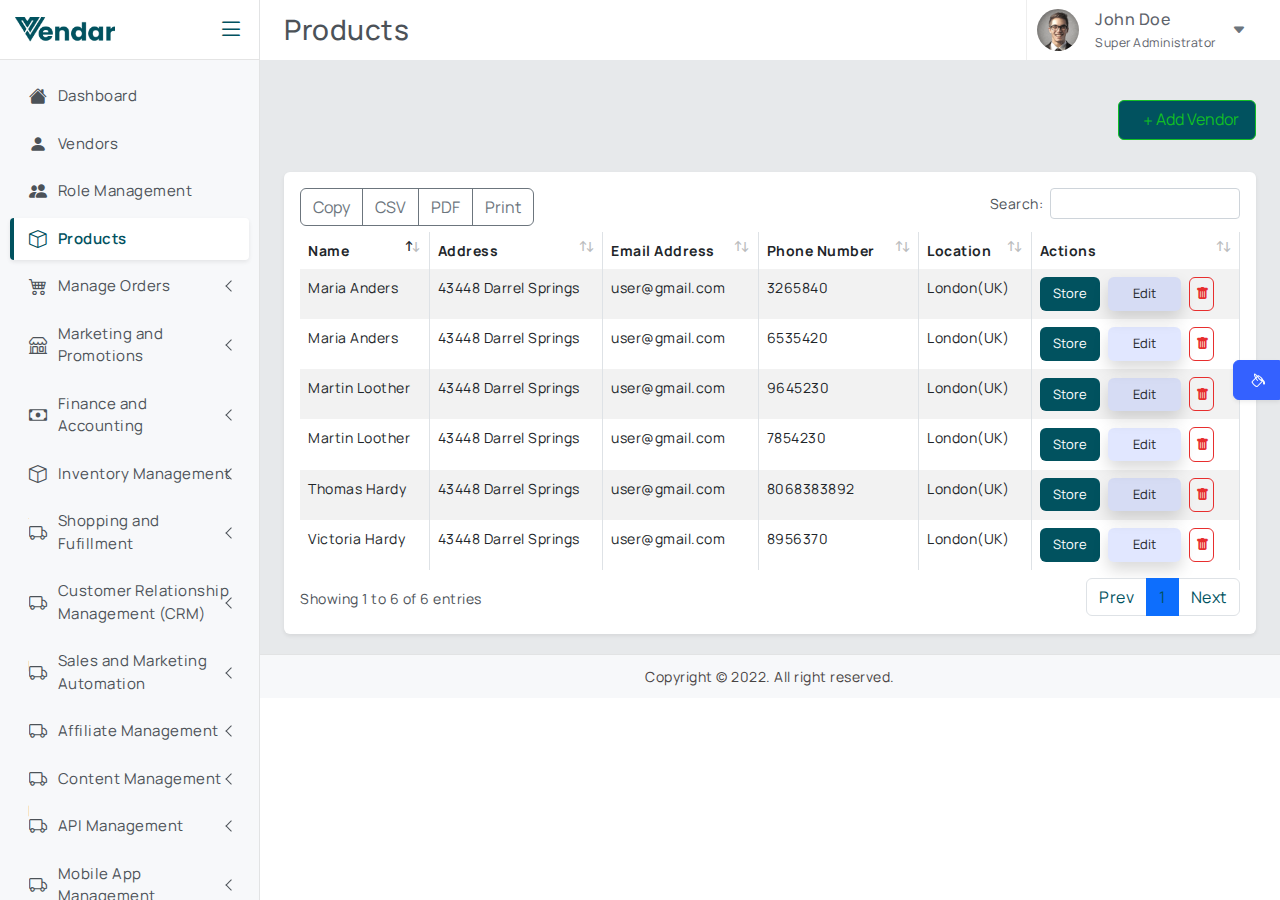
==== commit 685e8d2d: "new changes" ====
--- a/all-products.html
+++ b/all-products.html
@@ -57,7 +57,7 @@
                     </ul>
                 </div>
                 <div class="dropdown dropdown-user-setting">
-                    <a class="dropdown-toggle dropdown-toggle-nocaret" href="#" data-bs-toggle="dropdown">
+                    <a class="dropdown-toggle dropdown-toggle-nocaret" href="#text-white" data-bs-toggle="dropdown">
                         <div class="user-setting d-flex align-items-center gap-3">
                             <img src="assets/images/avatars/avatar-1.png" class="user-img" alt="">
                             <div class="d-none d-sm-block">
@@ -855,8 +855,62 @@
                                     <td>
                                         <div class="table-actions d-flex align-items-center gap-2 fs-6">
                                             <div class="col">
-                                                <button style="font-size:small; background-color: #01525F;"
-                                                    type="button" class="btn btn-success  px-4"> Store</button>
+                                                <!-- Button trigger modal -->
+                                                <button type="button" style="font-size:small; background-color: #01525F;" class="btn text-white text-white" data-bs-toggle="modal"
+                                                    data-bs-target="#exampleScrollableModal">Store</button>
+                                                <!-- Modal -->
+                                                <div class="modal fade" id="exampleScrollableModal" tabindex="-1" aria-hidden="true">
+                                                    <div class="modal-dialog modal-dialog-scrollable">
+                                                        <div class="modal-content">
+                                                            <div class="modal-header">
+                                                                <h5 class="modal-title">Modal title</h5>
+                                                                <button type="button" class="btn-close" data-bs-dismiss="modal" aria-label="Close"></button>
+                                                            </div>
+                                                            <div class="modal-body">
+                                                                <p>Cras mattis consectetur purus sit amet fermentum. Cras justo odio, dapibus ac facilisis in,
+                                                                    egestas eget quam. Morbi leo risus, porta ac consectetur ac, vestibulum at eros.</p>
+                                                                <p>Praesent commodo cursus magna, vel scelerisque nisl consectetur et. Vivamus sagittis lacus vel
+                                                                    augue laoreet rutrum faucibus dolor auctor.</p>
+                                                                <p>Aenean lacinia bibendum nulla sed consectetur. Praesent commodo cursus magna, vel scelerisque
+                                                                    nisl consectetur et. Donec sed odio dui. Donec ullamcorper nulla non metus auctor fringilla.</p>
+                                                                <p>Cras mattis consectetur purus sit amet fermentum. Cras justo odio, dapibus ac facilisis in,
+                                                                    egestas eget quam. Morbi leo risus, porta ac consectetur ac, vestibulum at eros.</p>
+                                                                <p>Praesent commodo cursus magna, vel scelerisque nisl consectetur et. Vivamus sagittis lacus vel
+                                                                    augue laoreet rutrum faucibus dolor auctor.</p>
+                                                                <p>Aenean lacinia bibendum nulla sed consectetur. Praesent commodo cursus magna, vel scelerisque
+                                                                    nisl consectetur et. Donec sed odio dui. Donec ullamcorper nulla non metus auctor fringilla.</p>
+                                                                <p>Cras mattis consectetur purus sit amet fermentum. Cras justo odio, dapibus ac facilisis in,
+                                                                    egestas eget quam. Morbi leo risus, porta ac consectetur ac, vestibulum at eros.</p>
+                                                                <p>Praesent commodo cursus magna, vel scelerisque nisl consectetur et. Vivamus sagittis lacus vel
+                                                                    augue laoreet rutrum faucibus dolor auctor.</p>
+                                                                <p>Aenean lacinia bibendum nulla sed consectetur. Praesent commodo cursus magna, vel scelerisque
+                                                                    nisl consectetur et. Donec sed odio dui. Donec ullamcorper nulla non metus auctor fringilla.</p>
+                                                                <p>Cras mattis consectetur purus sit amet fermentum. Cras justo odio, dapibus ac facilisis in,
+                                                                    egestas eget quam. Morbi leo risus, porta ac consectetur ac, vestibulum at eros.</p>
+                                                                <p>Praesent commodo cursus magna, vel scelerisque nisl consectetur et. Vivamus sagittis lacus vel
+                                                                    augue laoreet rutrum faucibus dolor auctor.</p>
+                                                                <p>Aenean lacinia bibendum nulla sed consectetur. Praesent commodo cursus magna, vel scelerisque
+                                                                    nisl consectetur et. Donec sed odio dui. Donec ullamcorper nulla non metus auctor fringilla.</p>
+                                                                <p>Cras mattis consectetur purus sit amet fermentum. Cras justo odio, dapibus ac facilisis in,
+                                                                    egestas eget quam. Morbi leo risus, porta ac consectetur ac, vestibulum at eros.</p>
+                                                                <p>Praesent commodo cursus magna, vel scelerisque nisl consectetur et. Vivamus sagittis lacus vel
+                                                                    augue laoreet rutrum faucibus dolor auctor.</p>
+                                                                <p>Aenean lacinia bibendum nulla sed consectetur. Praesent commodo cursus magna, vel scelerisque
+                                                                    nisl consectetur et. Donec sed odio dui. Donec ullamcorper nulla non metus auctor fringilla.</p>
+                                                                <p>Cras mattis consectetur purus sit amet fermentum. Cras justo odio, dapibus ac facilisis in,
+                                                                    egestas eget quam. Morbi leo risus, porta ac consectetur ac, vestibulum at eros.</p>
+                                                                <p>Praesent commodo cursus magna, vel scelerisque nisl consectetur et. Vivamus sagittis lacus vel
+                                                                    augue laoreet rutrum faucibus dolor auctor.</p>
+                                                                <p>Aenean lacinia bibendum nulla sed consectetur. Praesent commodo cursus magna, vel scelerisque
+                                                                    nisl consectetur et. Donec sed odio dui. Donec ullamcorper nulla non metus auctor fringilla.</p>
+                                                            </div>
+                                                            <div class="modal-footer">
+                                                                <button type="button" class="btn btn-secondary" data-bs-dismiss="modal">Close</button>
+                                                                <button type="button" class="btn btn-primary">Save changes</button>
+                                                            </div>
+                                                        </div>
+                                                    </div>
+                                                </div>
                                             </div>
                                             <div class="col">
                                                 <button style="font-size:small;" type="button"
@@ -885,8 +939,62 @@
                                     <td>
                                         <div class="table-actions d-flex align-items-center gap-2 fs-6">
                                             <div class="col">
-                                                <button style="font-size:small; background-color: #01525F;"
-                                                    type="button" class="btn btn-success  px-4"> Store</button>
+                                                <!-- Button trigger modal -->
+                                                <button type="button" style="font-size:small; background-color: #01525F;" class="btn text-white" data-bs-toggle="modal"
+                                                    data-bs-target="#exampleScrollableModal">Store</button>
+                                                <!-- Modal -->
+                                                <div class="modal fade" id="exampleScrollableModal" tabindex="-1" aria-hidden="true">
+                                                    <div class="modal-dialog modal-dialog-scrollable">
+                                                        <div class="modal-content">
+                                                            <div class="modal-header">
+                                                                <h5 class="modal-title">Modal title</h5>
+                                                                <button type="button" class="btn-close" data-bs-dismiss="modal" aria-label="Close"></button>
+                                                            </div>
+                                                            <div class="modal-body">
+                                                                <p>Cras mattis consectetur purus sit amet fermentum. Cras justo odio, dapibus ac facilisis in,
+                                                                    egestas eget quam. Morbi leo risus, porta ac consectetur ac, vestibulum at eros.</p>
+                                                                <p>Praesent commodo cursus magna, vel scelerisque nisl consectetur et. Vivamus sagittis lacus vel
+                                                                    augue laoreet rutrum faucibus dolor auctor.</p>
+                                                                <p>Aenean lacinia bibendum nulla sed consectetur. Praesent commodo cursus magna, vel scelerisque
+                                                                    nisl consectetur et. Donec sed odio dui. Donec ullamcorper nulla non metus auctor fringilla.</p>
+                                                                <p>Cras mattis consectetur purus sit amet fermentum. Cras justo odio, dapibus ac facilisis in,
+                                                                    egestas eget quam. Morbi leo risus, porta ac consectetur ac, vestibulum at eros.</p>
+                                                                <p>Praesent commodo cursus magna, vel scelerisque nisl consectetur et. Vivamus sagittis lacus vel
+                                                                    augue laoreet rutrum faucibus dolor auctor.</p>
+                                                                <p>Aenean lacinia bibendum nulla sed consectetur. Praesent commodo cursus magna, vel scelerisque
+                                                                    nisl consectetur et. Donec sed odio dui. Donec ullamcorper nulla non metus auctor fringilla.</p>
+                                                                <p>Cras mattis consectetur purus sit amet fermentum. Cras justo odio, dapibus ac facilisis in,
+                                                                    egestas eget quam. Morbi leo risus, porta ac consectetur ac, vestibulum at eros.</p>
+                                                                <p>Praesent commodo cursus magna, vel scelerisque nisl consectetur et. Vivamus sagittis lacus vel
+                                                                    augue laoreet rutrum faucibus dolor auctor.</p>
+                                                                <p>Aenean lacinia bibendum nulla sed consectetur. Praesent commodo cursus magna, vel scelerisque
+                                                                    nisl consectetur et. Donec sed odio dui. Donec ullamcorper nulla non metus auctor fringilla.</p>
+                                                                <p>Cras mattis consectetur purus sit amet fermentum. Cras justo odio, dapibus ac facilisis in,
+                                                                    egestas eget quam. Morbi leo risus, porta ac consectetur ac, vestibulum at eros.</p>
+                                                                <p>Praesent commodo cursus magna, vel scelerisque nisl consectetur et. Vivamus sagittis lacus vel
+                                                                    augue laoreet rutrum faucibus dolor auctor.</p>
+                                                                <p>Aenean lacinia bibendum nulla sed consectetur. Praesent commodo cursus magna, vel scelerisque
+                                                                    nisl consectetur et. Donec sed odio dui. Donec ullamcorper nulla non metus auctor fringilla.</p>
+                                                                <p>Cras mattis consectetur purus sit amet fermentum. Cras justo odio, dapibus ac facilisis in,
+                                                                    egestas eget quam. Morbi leo risus, porta ac consectetur ac, vestibulum at eros.</p>
+                                                                <p>Praesent commodo cursus magna, vel scelerisque nisl consectetur et. Vivamus sagittis lacus vel
+                                                                    augue laoreet rutrum faucibus dolor auctor.</p>
+                                                                <p>Aenean lacinia bibendum nulla sed consectetur. Praesent commodo cursus magna, vel scelerisque
+                                                                    nisl consectetur et. Donec sed odio dui. Donec ullamcorper nulla non metus auctor fringilla.</p>
+                                                                <p>Cras mattis consectetur purus sit amet fermentum. Cras justo odio, dapibus ac facilisis in,
+                                                                    egestas eget quam. Morbi leo risus, porta ac consectetur ac, vestibulum at eros.</p>
+                                                                <p>Praesent commodo cursus magna, vel scelerisque nisl consectetur et. Vivamus sagittis lacus vel
+                                                                    augue laoreet rutrum faucibus dolor auctor.</p>
+                                                                <p>Aenean lacinia bibendum nulla sed consectetur. Praesent commodo cursus magna, vel scelerisque
+                                                                    nisl consectetur et. Donec sed odio dui. Donec ullamcorper nulla non metus auctor fringilla.</p>
+                                                            </div>
+                                                            <div class="modal-footer">
+                                                                <button type="button" class="btn btn-secondary" data-bs-dismiss="modal">Close</button>
+                                                                <button type="button" class="btn btn-primary">Save changes</button>
+                                                            </div>
+                                                        </div>
+                                                    </div>
+                                                </div>
                                             </div>
                                             <div class="col">
                                                 <button style="font-size:small;" type="button"
@@ -915,8 +1023,62 @@
                                     <td>
                                         <div class="table-actions d-flex align-items-center gap-2 fs-6">
                                             <div class="col">
-                                                <button style="font-size:small; background-color: #01525F;"
-                                                    type="button" class="btn btn-success  px-4"> Store</button>
+                                                <!-- Button trigger modal -->
+                                                <button type="button" style="font-size:small; background-color: #01525F;" class="btn text-white" data-bs-toggle="modal"
+                                                    data-bs-target="#exampleScrollableModal">Store</button>
+                                                <!-- Modal -->
+                                                <div class="modal fade" id="exampleScrollableModal" tabindex="-1" aria-hidden="true">
+                                                    <div class="modal-dialog modal-dialog-scrollable">
+                                                        <div class="modal-content">
+                                                            <div class="modal-header">
+                                                                <h5 class="modal-title">Modal title</h5>
+                                                                <button type="button" class="btn-close" data-bs-dismiss="modal" aria-label="Close"></button>
+                                                            </div>
+                                                            <div class="modal-body">
+                                                                <p>Cras mattis consectetur purus sit amet fermentum. Cras justo odio, dapibus ac facilisis in,
+                                                                    egestas eget quam. Morbi leo risus, porta ac consectetur ac, vestibulum at eros.</p>
+                                                                <p>Praesent commodo cursus magna, vel scelerisque nisl consectetur et. Vivamus sagittis lacus vel
+                                                                    augue laoreet rutrum faucibus dolor auctor.</p>
+                                                                <p>Aenean lacinia bibendum nulla sed consectetur. Praesent commodo cursus magna, vel scelerisque
+                                                                    nisl consectetur et. Donec sed odio dui. Donec ullamcorper nulla non metus auctor fringilla.</p>
+                                                                <p>Cras mattis consectetur purus sit amet fermentum. Cras justo odio, dapibus ac facilisis in,
+                                                                    egestas eget quam. Morbi leo risus, porta ac consectetur ac, vestibulum at eros.</p>
+                                                                <p>Praesent commodo cursus magna, vel scelerisque nisl consectetur et. Vivamus sagittis lacus vel
+                                                                    augue laoreet rutrum faucibus dolor auctor.</p>
+                                                                <p>Aenean lacinia bibendum nulla sed consectetur. Praesent commodo cursus magna, vel scelerisque
+                                                                    nisl consectetur et. Donec sed odio dui. Donec ullamcorper nulla non metus auctor fringilla.</p>
+                                                                <p>Cras mattis consectetur purus sit amet fermentum. Cras justo odio, dapibus ac facilisis in,
+                                                                    egestas eget quam. Morbi leo risus, porta ac consectetur ac, vestibulum at eros.</p>
+                                                                <p>Praesent commodo cursus magna, vel scelerisque nisl consectetur et. Vivamus sagittis lacus vel
+                                                                    augue laoreet rutrum faucibus dolor auctor.</p>
+                                                                <p>Aenean lacinia bibendum nulla sed consectetur. Praesent commodo cursus magna, vel scelerisque
+                                                                    nisl consectetur et. Donec sed odio dui. Donec ullamcorper nulla non metus auctor fringilla.</p>
+                                                                <p>Cras mattis consectetur purus sit amet fermentum. Cras justo odio, dapibus ac facilisis in,
+                                                                    egestas eget quam. Morbi leo risus, porta ac consectetur ac, vestibulum at eros.</p>
+                                                                <p>Praesent commodo cursus magna, vel scelerisque nisl consectetur et. Vivamus sagittis lacus vel
+                                                                    augue laoreet rutrum faucibus dolor auctor.</p>
+                                                                <p>Aenean lacinia bibendum nulla sed consectetur. Praesent commodo cursus magna, vel scelerisque
+                                                                    nisl consectetur et. Donec sed odio dui. Donec ullamcorper nulla non metus auctor fringilla.</p>
+                                                                <p>Cras mattis consectetur purus sit amet fermentum. Cras justo odio, dapibus ac facilisis in,
+                                                                    egestas eget quam. Morbi leo risus, porta ac consectetur ac, vestibulum at eros.</p>
+                                                                <p>Praesent commodo cursus magna, vel scelerisque nisl consectetur et. Vivamus sagittis lacus vel
+                                                                    augue laoreet rutrum faucibus dolor auctor.</p>
+                                                                <p>Aenean lacinia bibendum nulla sed consectetur. Praesent commodo cursus magna, vel scelerisque
+                                                                    nisl consectetur et. Donec sed odio dui. Donec ullamcorper nulla non metus auctor fringilla.</p>
+                                                                <p>Cras mattis consectetur purus sit amet fermentum. Cras justo odio, dapibus ac facilisis in,
+                                                                    egestas eget quam. Morbi leo risus, porta ac consectetur ac, vestibulum at eros.</p>
+                                                                <p>Praesent commodo cursus magna, vel scelerisque nisl consectetur et. Vivamus sagittis lacus vel
+                                                                    augue laoreet rutrum faucibus dolor auctor.</p>
+                                                                <p>Aenean lacinia bibendum nulla sed consectetur. Praesent commodo cursus magna, vel scelerisque
+                                                                    nisl consectetur et. Donec sed odio dui. Donec ullamcorper nulla non metus auctor fringilla.</p>
+                                                            </div>
+                                                            <div class="modal-footer">
+                                                                <button type="button" class="btn btn-secondary" data-bs-dismiss="modal">Close</button>
+                                                                <button type="button" class="btn btn-primary">Save changes</button>
+                                                            </div>
+                                                        </div>
+                                                    </div>
+                                                </div>
                                             </div>
                                             <div class="col">
                                                 <button style="font-size:small;" type="button"
@@ -944,10 +1106,64 @@
                                     <td>London(UK) </td>
                                     <td>
                                         <div class="table-actions d-flex align-items-center gap-2 fs-6">
-                                            <div class="col">
-                                                <button style="font-size:small; background-color: #01525F;"
-                                                    type="button" class="btn btn-success  px-4"> Store</button>
-                                            </div>
+                                        <div class="col">
+                                            <!-- Button trigger modal -->
+                                            <button type="button" style="font-size:small; background-color: #01525F;" class="btn text-white" data-bs-toggle="modal"
+                                                data-bs-target="#exampleScrollableModal">Store</button>
+                                            <!-- Modal -->
+                                            <div class="modal fade" id="exampleScrollableModal" tabindex="-1" aria-hidden="true">
+                                                <div class="modal-dialog modal-dialog-scrollable">
+                                                    <div class="modal-content">
+                                                        <div class="modal-header">
+                                                            <h5 class="modal-title">Modal title</h5>
+                                                            <button type="button" class="btn-close" data-bs-dismiss="modal" aria-label="Close"></button>
+                                                        </div>
+                                                        <div class="modal-body">
+                                                            <p>Cras mattis consectetur purus sit amet fermentum. Cras justo odio, dapibus ac facilisis in,
+                                                                egestas eget quam. Morbi leo risus, porta ac consectetur ac, vestibulum at eros.</p>
+                                                            <p>Praesent commodo cursus magna, vel scelerisque nisl consectetur et. Vivamus sagittis lacus vel
+                                                                augue laoreet rutrum faucibus dolor auctor.</p>
+                                                            <p>Aenean lacinia bibendum nulla sed consectetur. Praesent commodo cursus magna, vel scelerisque
+                                                                nisl consectetur et. Donec sed odio dui. Donec ullamcorper nulla non metus auctor fringilla.</p>
+                                                            <p>Cras mattis consectetur purus sit amet fermentum. Cras justo odio, dapibus ac facilisis in,
+                                                                egestas eget quam. Morbi leo risus, porta ac consectetur ac, vestibulum at eros.</p>
+                                                            <p>Praesent commodo cursus magna, vel scelerisque nisl consectetur et. Vivamus sagittis lacus vel
+                                                                augue laoreet rutrum faucibus dolor auctor.</p>
+                                                            <p>Aenean lacinia bibendum nulla sed consectetur. Praesent commodo cursus magna, vel scelerisque
+                                                                nisl consectetur et. Donec sed odio dui. Donec ullamcorper nulla non metus auctor fringilla.</p>
+                                                            <p>Cras mattis consectetur purus sit amet fermentum. Cras justo odio, dapibus ac facilisis in,
+                                                                egestas eget quam. Morbi leo risus, porta ac consectetur ac, vestibulum at eros.</p>
+                                                            <p>Praesent commodo cursus magna, vel scelerisque nisl consectetur et. Vivamus sagittis lacus vel
+                                                                augue laoreet rutrum faucibus dolor auctor.</p>
+                                                            <p>Aenean lacinia bibendum nulla sed consectetur. Praesent commodo cursus magna, vel scelerisque
+                                                                nisl consectetur et. Donec sed odio dui. Donec ullamcorper nulla non metus auctor fringilla.</p>
+                                                            <p>Cras mattis consectetur purus sit amet fermentum. Cras justo odio, dapibus ac facilisis in,
+                                                                egestas eget quam. Morbi leo risus, porta ac consectetur ac, vestibulum at eros.</p>
+                                                            <p>Praesent commodo cursus magna, vel scelerisque nisl consectetur et. Vivamus sagittis lacus vel
+                                                                augue laoreet rutrum faucibus dolor auctor.</p>
+                                                            <p>Aenean lacinia bibendum nulla sed consectetur. Praesent commodo cursus magna, vel scelerisque
+                                                                nisl consectetur et. Donec sed odio dui. Donec ullamcorper nulla non metus auctor fringilla.</p>
+                                                            <p>Cras mattis consectetur purus sit amet fermentum. Cras justo odio, dapibus ac facilisis in,
+                                                                egestas eget quam. Morbi leo risus, porta ac consectetur ac, vestibulum at eros.</p>
+                                                            <p>Praesent commodo cursus magna, vel scelerisque nisl consectetur et. Vivamus sagittis lacus vel
+                                                                augue laoreet rutrum faucibus dolor auctor.</p>
+                                                            <p>Aenean lacinia bibendum nulla sed consectetur. Praesent commodo cursus magna, vel scelerisque
+                                                                nisl consectetur et. Donec sed odio dui. Donec ullamcorper nulla non metus auctor fringilla.</p>
+                                                            <p>Cras mattis consectetur purus sit amet fermentum. Cras justo odio, dapibus ac facilisis in,
+                                                                egestas eget quam. Morbi leo risus, porta ac consectetur ac, vestibulum at eros.</p>
+                                                            <p>Praesent commodo cursus magna, vel scelerisque nisl consectetur et. Vivamus sagittis lacus vel
+                                                                augue laoreet rutrum faucibus dolor auctor.</p>
+                                                            <p>Aenean lacinia bibendum nulla sed consectetur. Praesent commodo cursus magna, vel scelerisque
+                                                                nisl consectetur et. Donec sed odio dui. Donec ullamcorper nulla non metus auctor fringilla.</p>
+                                                        </div>
+                                                        <div class="modal-footer">
+                                                            <button type="button" class="btn btn-secondary" data-bs-dismiss="modal">Close</button>
+                                                            <button type="button" class="btn btn-primary">Save changes</button>
+                                                        </div>
+                                                    </div>
+                                                </div>
+                                            </div>
+                                        </div>
                                             <div class="col">
                                                 <button style="font-size:small;" type="button"
                                                     class="btn bg-light-primary shadow  px-4">
@@ -974,10 +1190,64 @@
                                     <td>London(UK) </td>
                                     <td>
                                         <div class="table-actions d-flex align-items-center gap-2 fs-6">
-                                            <div class="col">
-                                                <button style="font-size:small; background-color: #01525F;"
-                                                    type="button" class="btn btn-success  px-4"> Store</button>
-                                            </div>
+                                        <div class="col">
+                                            <!-- Button trigger modal -->
+                                            <button type="button" style="font-size:small; background-color: #01525F;" class="btn text-white" data-bs-toggle="modal"
+                                                data-bs-target="#exampleScrollableModal">Store</button>
+                                            <!-- Modal -->
+                                            <div class="modal fade" id="exampleScrollableModal" tabindex="-1" aria-hidden="true">
+                                                <div class="modal-dialog modal-dialog-scrollable">
+                                                    <div class="modal-content">
+                                                        <div class="modal-header">
+                                                            <h5 class="modal-title">Modal title</h5>
+                                                            <button type="button" class="btn-close" data-bs-dismiss="modal" aria-label="Close"></button>
+                                                        </div>
+                                                        <div class="modal-body">
+                                                            <p>Cras mattis consectetur purus sit amet fermentum. Cras justo odio, dapibus ac facilisis in,
+                                                                egestas eget quam. Morbi leo risus, porta ac consectetur ac, vestibulum at eros.</p>
+                                                            <p>Praesent commodo cursus magna, vel scelerisque nisl consectetur et. Vivamus sagittis lacus vel
+                                                                augue laoreet rutrum faucibus dolor auctor.</p>
+                                                            <p>Aenean lacinia bibendum nulla sed consectetur. Praesent commodo cursus magna, vel scelerisque
+                                                                nisl consectetur et. Donec sed odio dui. Donec ullamcorper nulla non metus auctor fringilla.</p>
+                                                            <p>Cras mattis consectetur purus sit amet fermentum. Cras justo odio, dapibus ac facilisis in,
+                                                                egestas eget quam. Morbi leo risus, porta ac consectetur ac, vestibulum at eros.</p>
+                                                            <p>Praesent commodo cursus magna, vel scelerisque nisl consectetur et. Vivamus sagittis lacus vel
+                                                                augue laoreet rutrum faucibus dolor auctor.</p>
+                                                            <p>Aenean lacinia bibendum nulla sed consectetur. Praesent commodo cursus magna, vel scelerisque
+                                                                nisl consectetur et. Donec sed odio dui. Donec ullamcorper nulla non metus auctor fringilla.</p>
+                                                            <p>Cras mattis consectetur purus sit amet fermentum. Cras justo odio, dapibus ac facilisis in,
+                                                                egestas eget quam. Morbi leo risus, porta ac consectetur ac, vestibulum at eros.</p>
+                                                            <p>Praesent commodo cursus magna, vel scelerisque nisl consectetur et. Vivamus sagittis lacus vel
+                                                                augue laoreet rutrum faucibus dolor auctor.</p>
+                                                            <p>Aenean lacinia bibendum nulla sed consectetur. Praesent commodo cursus magna, vel scelerisque
+                                                                nisl consectetur et. Donec sed odio dui. Donec ullamcorper nulla non metus auctor fringilla.</p>
+                                                            <p>Cras mattis consectetur purus sit amet fermentum. Cras justo odio, dapibus ac facilisis in,
+                                                                egestas eget quam. Morbi leo risus, porta ac consectetur ac, vestibulum at eros.</p>
+                                                            <p>Praesent commodo cursus magna, vel scelerisque nisl consectetur et. Vivamus sagittis lacus vel
+                                                                augue laoreet rutrum faucibus dolor auctor.</p>
+                                                            <p>Aenean lacinia bibendum nulla sed consectetur. Praesent commodo cursus magna, vel scelerisque
+                                                                nisl consectetur et. Donec sed odio dui. Donec ullamcorper nulla non metus auctor fringilla.</p>
+                                                            <p>Cras mattis consectetur purus sit amet fermentum. Cras justo odio, dapibus ac facilisis in,
+                                                                egestas eget quam. Morbi leo risus, porta ac consectetur ac, vestibulum at eros.</p>
+                                                            <p>Praesent commodo cursus magna, vel scelerisque nisl consectetur et. Vivamus sagittis lacus vel
+                                                                augue laoreet rutrum faucibus dolor auctor.</p>
+                                                            <p>Aenean lacinia bibendum nulla sed consectetur. Praesent commodo cursus magna, vel scelerisque
+                                                                nisl consectetur et. Donec sed odio dui. Donec ullamcorper nulla non metus auctor fringilla.</p>
+                                                            <p>Cras mattis consectetur purus sit amet fermentum. Cras justo odio, dapibus ac facilisis in,
+                                                                egestas eget quam. Morbi leo risus, porta ac consectetur ac, vestibulum at eros.</p>
+                                                            <p>Praesent commodo cursus magna, vel scelerisque nisl consectetur et. Vivamus sagittis lacus vel
+                                                                augue laoreet rutrum faucibus dolor auctor.</p>
+                                                            <p>Aenean lacinia bibendum nulla sed consectetur. Praesent commodo cursus magna, vel scelerisque
+                                                                nisl consectetur et. Donec sed odio dui. Donec ullamcorper nulla non metus auctor fringilla.</p>
+                                                        </div>
+                                                        <div class="modal-footer">
+                                                            <button type="button" class="btn btn-secondary" data-bs-dismiss="modal">Close</button>
+                                                            <button type="button" class="btn btn-primary">Save changes</button>
+                                                        </div>
+                                                    </div>
+                                                </div>
+                                            </div>
+                                        </div>
                                             <div class="col">
                                                 <button style="font-size:small;" type="button"
                                                     class="btn bg-light-primary shadow  px-4">
@@ -1005,10 +1275,64 @@
                                     <td>London(UK) </td>
                                     <td>
                                         <div class="table-actions d-flex align-items-center gap-2 fs-6">
-                                            <div class="col">
-                                                <button style="font-size:small; background-color: #01525F;"
-                                                    type="button" class="btn btn-success  px-4"> Store</button>
-                                            </div>
+                                        <div class="col">
+                                            <!-- Button trigger modal -->
+                                            <button type="button" style="font-size:small; background-color: #01525F;" class="btn text-white" data-bs-toggle="modal"
+                                                data-bs-target="#exampleScrollableModal">Store</button>
+                                            <!-- Modal -->
+                                            <div class="modal fade" id="exampleScrollableModal" tabindex="-1" aria-hidden="true">
+                                                <div class="modal-dialog modal-dialog-scrollable">
+                                                    <div class="modal-content">
+                                                        <div class="modal-header">
+                                                            <h5 class="modal-title">Modal title</h5>
+                                                            <button type="button" class="btn-close" data-bs-dismiss="modal" aria-label="Close"></button>
+                                                        </div>
+                                                        <div class="modal-body">
+                                                            <p>Cras mattis consectetur purus sit amet fermentum. Cras justo odio, dapibus ac facilisis in,
+                                                                egestas eget quam. Morbi leo risus, porta ac consectetur ac, vestibulum at eros.</p>
+                                                            <p>Praesent commodo cursus magna, vel scelerisque nisl consectetur et. Vivamus sagittis lacus vel
+                                                                augue laoreet rutrum faucibus dolor auctor.</p>
+                                                            <p>Aenean lacinia bibendum nulla sed consectetur. Praesent commodo cursus magna, vel scelerisque
+                                                                nisl consectetur et. Donec sed odio dui. Donec ullamcorper nulla non metus auctor fringilla.</p>
+                                                            <p>Cras mattis consectetur purus sit amet fermentum. Cras justo odio, dapibus ac facilisis in,
+                                                                egestas eget quam. Morbi leo risus, porta ac consectetur ac, vestibulum at eros.</p>
+                                                            <p>Praesent commodo cursus magna, vel scelerisque nisl consectetur et. Vivamus sagittis lacus vel
+                                                                augue laoreet rutrum faucibus dolor auctor.</p>
+                                                            <p>Aenean lacinia bibendum nulla sed consectetur. Praesent commodo cursus magna, vel scelerisque
+                                                                nisl consectetur et. Donec sed odio dui. Donec ullamcorper nulla non metus auctor fringilla.</p>
+                                                            <p>Cras mattis consectetur purus sit amet fermentum. Cras justo odio, dapibus ac facilisis in,
+                                                                egestas eget quam. Morbi leo risus, porta ac consectetur ac, vestibulum at eros.</p>
+                                                            <p>Praesent commodo cursus magna, vel scelerisque nisl consectetur et. Vivamus sagittis lacus vel
+                                                                augue laoreet rutrum faucibus dolor auctor.</p>
+                                                            <p>Aenean lacinia bibendum nulla sed consectetur. Praesent commodo cursus magna, vel scelerisque
+                                                                nisl consectetur et. Donec sed odio dui. Donec ullamcorper nulla non metus auctor fringilla.</p>
+                                                            <p>Cras mattis consectetur purus sit amet fermentum. Cras justo odio, dapibus ac facilisis in,
+                                                                egestas eget quam. Morbi leo risus, porta ac consectetur ac, vestibulum at eros.</p>
+                                                            <p>Praesent commodo cursus magna, vel scelerisque nisl consectetur et. Vivamus sagittis lacus vel
+                                                                augue laoreet rutrum faucibus dolor auctor.</p>
+                                                            <p>Aenean lacinia bibendum nulla sed consectetur. Praesent commodo cursus magna, vel scelerisque
+                                                                nisl consectetur et. Donec sed odio dui. Donec ullamcorper nulla non metus auctor fringilla.</p>
+                                                            <p>Cras mattis consectetur purus sit amet fermentum. Cras justo odio, dapibus ac facilisis in,
+                                                                egestas eget quam. Morbi leo risus, porta ac consectetur ac, vestibulum at eros.</p>
+                                                            <p>Praesent commodo cursus magna, vel scelerisque nisl consectetur et. Vivamus sagittis lacus vel
+                                                                augue laoreet rutrum faucibus dolor auctor.</p>
+                                                            <p>Aenean lacinia bibendum nulla sed consectetur. Praesent commodo cursus magna, vel scelerisque
+                                                                nisl consectetur et. Donec sed odio dui. Donec ullamcorper nulla non metus auctor fringilla.</p>
+                                                            <p>Cras mattis consectetur purus sit amet fermentum. Cras justo odio, dapibus ac facilisis in,
+                                                                egestas eget quam. Morbi leo risus, porta ac consectetur ac, vestibulum at eros.</p>
+                                                            <p>Praesent commodo cursus magna, vel scelerisque nisl consectetur et. Vivamus sagittis lacus vel
+                                                                augue laoreet rutrum faucibus dolor auctor.</p>
+                                                            <p>Aenean lacinia bibendum nulla sed consectetur. Praesent commodo cursus magna, vel scelerisque
+                                                                nisl consectetur et. Donec sed odio dui. Donec ullamcorper nulla non metus auctor fringilla.</p>
+                                                        </div>
+                                                        <div class="modal-footer">
+                                                            <button type="button" class="btn btn-secondary" data-bs-dismiss="modal">Close</button>
+                                                            <button type="button" class="btn btn-primary">Save changes</button>
+                                                        </div>
+                                                    </div>
+                                                </div>
+                                            </div>
+                                        </div>
                                             <div class="col">
                                                 <button style="font-size:small;" type="button"
                                                     class="btn bg-light-primary shadow  px-4">
@@ -1049,7 +1373,7 @@
 
         <!--start switcher-->
         <div class="switcher-body">
-            <button class="btn btn-primary btn-switcher shadow-sm" type="button" data-bs-toggle="offcanvas"
+            <button class="btn btn-primary btn-switcher shadow-sm" type="buttontext-white" data-bs-toggle="offcanvas"
                 data-bs-target="#offcanvasScrolling" aria-controls="offcanvasScrolling"><i
                     class="bi bi-paint-bucket me-0"></i></button>
             <div class="offcanvas offcanvas-end shadow border-start-0 p-2" data-bs-scroll="true"
--- a/assets/css/style.css
+++ b/assets/css/style.css
@@ -22,12 +22,13 @@
  */
 
 /* General */
+@import url('https://fonts.googleapis.com/css2?family=Manrope&display=swap');
 
 body {
   font-size: 14px;
   color: #4c5258;
   letter-spacing: 0.5px;
-  font-family: Roboto, sans-serif;
+  font-family: 'Manrope', sans-serif;
   background-color: #FFFFFF;
   overflow-x: hidden;
 }
